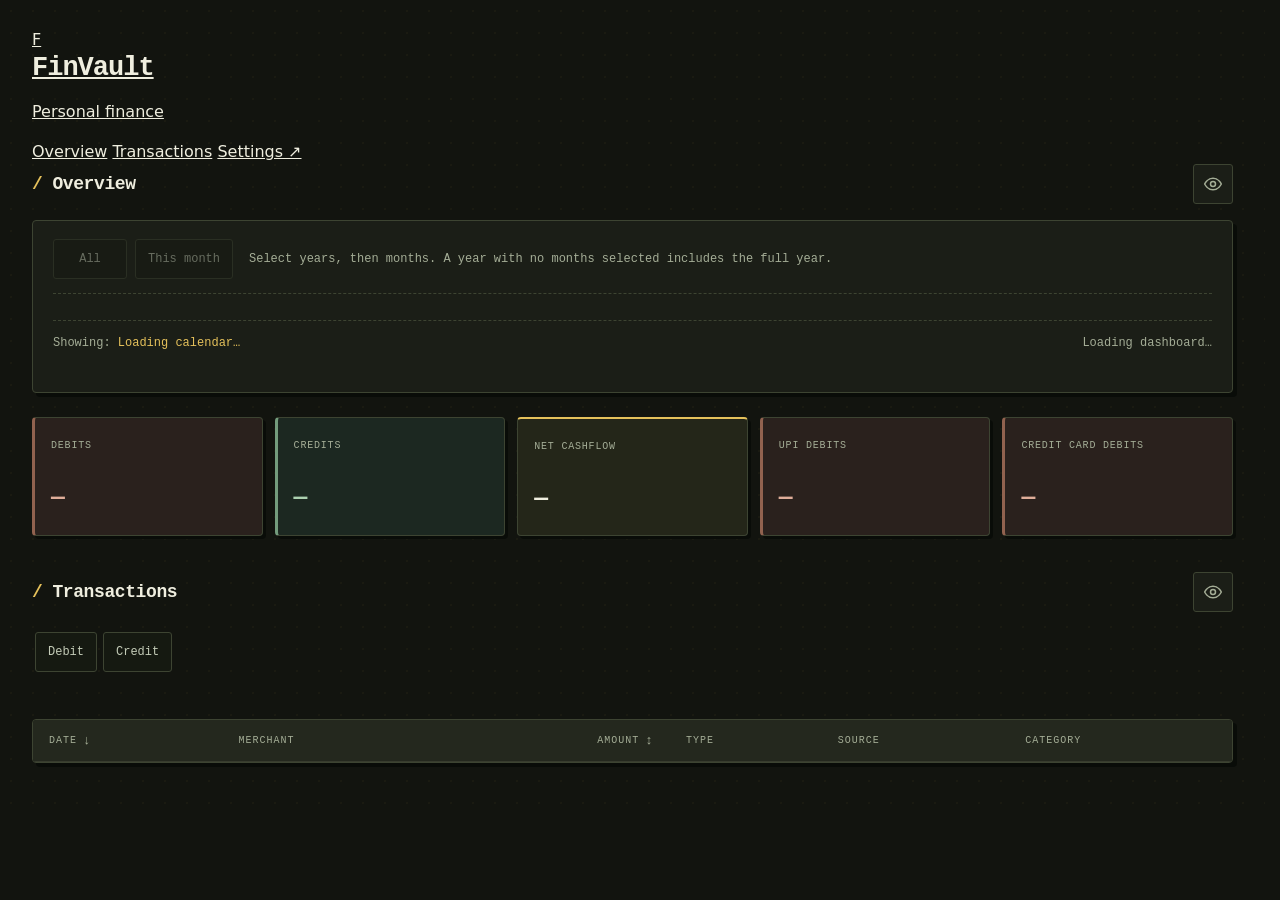
==== src/finvault/api/static/index.html @ 71300c7e "UI cosmetic changes" ====
<!DOCTYPE html>
<html lang="en">
<head>
    <meta charset="utf-8">
    <meta name="viewport" content="width=device-width, initial-scale=1">
    <meta name="theme-color" content="#12140f">
    <title>FinVault</title>
    <link rel="stylesheet" href="/static/ui.css">
    <style>
        :root {
            color-scheme: dark;
            --canvas: #12140f;
            --panel: #1b1e17;
            --raised: #24281e;
            --border: #3d4432;
            --ink: #efeedf;
            --muted: #a4ad96;
            --yellow: #e5c15b;
            --yellow-ink: #1d1b11;
            --credit: #abd0af;
            --debit: #dfad99;
            --credit-row: #1c2821;
            --debit-row: #2a211d;
            --mono: ui-monospace, "SFMono-Regular", Consolas, "Liberation Mono", monospace;
        }
        * { box-sizing: border-box; }
        html { background: var(--canvas); scroll-padding-top: var(--header-clearance); scrollbar-gutter: stable; }
        body {
            font-family: system-ui, -apple-system, "Segoe UI", sans-serif;
            color: var(--ink);
            max-width: 1320px;
            margin: 0 auto;
            padding: 28px 32px 60px;
            background-image: radial-gradient(#e5c15b0a 1px, transparent 1px);
            background-size: 22px 22px;
            line-height: 1.5;
        }
        ::selection { background: var(--yellow); color: var(--yellow-ink); }
        a { color: inherit; }
        button, select { font: inherit; }
        button { cursor: pointer; touch-action: manipulation; }
        button:disabled { cursor: default; opacity: .45; }
        button:focus-visible, select:focus-visible, a:focus-visible {
            outline: 2px solid var(--yellow);
            outline-offset: 4px;
        }
        h1 { margin: 0; font: 700 27px/1.2 var(--mono); letter-spacing: -1px; }
        .section-heading { display: flex; align-items: center; justify-content: space-between; gap: 12px; margin-bottom: 16px; }
        .section-heading h2 { margin: 0; font: 600 18px var(--mono); letter-spacing: -.4px; }
        .section-heading h2::before { content: "/"; color: var(--yellow); margin-right: 10px; }
        .period-selector {
            margin: 0 0 24px;
            padding: 18px 20px;
            border: 1px solid var(--border);
            border-radius: 4px;
            background: var(--panel);
            box-shadow: 4px 4px 0 #090c08;
        }
        .period-row { display: grid; grid-template-columns: 74px minmax(0, 1fr); align-items: center; gap: 12px; }
        .period-toolbar { display: flex; flex-wrap: wrap; align-items: center; gap: 8px; padding-bottom: 14px; margin-bottom: 12px; border-bottom: 1px dashed var(--border); }
        .period-toolbar .period-button { white-space: nowrap; }
        .period-toolbar .period-help { flex: 1 1 300px; margin-left: 8px; }
        #all-periods { min-width: 74px; }
        .period-help, .selection-label { margin: 0; color: var(--muted); font: 12px/1.7 var(--mono); }
        .period-years { display: grid; grid-auto-rows: 40px; gap: 4px; }
        .period-button {
            min-height: 40px;
            padding: 8px 12px;
            border: 1px solid var(--border);
            border-radius: 3px;
            background: #151911;
            color: #c3cbb7;
            font: 500 12px/1.4 var(--mono);
        }
        .period-button:hover { border-color: #777b4f; background: #2b2e20; color: var(--ink); }
        .period-button[aria-pressed="true"] { background: var(--yellow); border-color: var(--yellow); color: var(--yellow-ink); font-weight: 700; box-shadow: 2px 2px 0 #080b07; }
        .year-button { font-weight: 600; width: 100%; }
        .month-buttons { position: relative; display: flex; align-items: center; gap: 5px; height: 100%; overflow-x: auto; overflow-y: hidden; padding: 0 3px; scrollbar-width: none; }
        .month-buttons::-webkit-scrollbar { display: none; }
        .month-buttons[hidden] { display: none; }
        .month-buttons .period-button { flex: 1 0 44px; padding: 8px 6px; }
        .month-buttons .period-button:focus-visible { outline-offset: -3px; }
        .period-footer { display: flex; align-items: flex-start; justify-content: space-between; gap: 12px; margin-top: 14px; padding-top: 12px; border-top: 1px dashed var(--border); }
        .selection-label, .data-status { height: 3.4em; overflow-y: auto; scrollbar-width: thin; scrollbar-color: var(--border) transparent; }
        .selection-label { flex: 1; min-width: 0; overflow-wrap: anywhere; }
        .selection-label strong { color: var(--yellow); font-weight: 500; }
        .data-status { flex: 0 1 auto; max-width: 50%; margin: 0; color: var(--muted); font: 12px/1.7 var(--mono); text-align: right; }
        .data-status:empty { display: none; }
        .data-status.error { color: var(--debit); }
        .retry-button { margin-bottom: 16px; }
        .cards { display: grid; grid-template-columns: repeat(5, minmax(0, 1fr)); gap: 12px; }
        .card { padding: 20px 16px; border: 1px solid var(--border); border-radius: 4px; background: var(--panel); box-shadow: 3px 3px 0 #090c08; min-width: 0; }
        .card h3 { margin: 0; min-height: 30px; color: var(--muted); font: 500 10px/1.5 var(--mono); text-transform: uppercase; letter-spacing: .8px; }
        .card p { margin: 14px 0 0; font: 600 clamp(17px, 1.8vw, 25px)/1.4 var(--mono); font-variant-numeric: tabular-nums; letter-spacing: -.8px; overflow-wrap: anywhere; }
        .card.debit-card { background: var(--debit-row); border-left: 3px solid #91624f; }
        .card.credit-card { background: var(--credit-row); border-left: 3px solid #739b7c; }
        .card.cashflow-card { border-top: 2px solid var(--yellow); background: #242619; }
        .credit-card p { color: var(--credit); }
        .debit-card p { color: var(--debit); }
        #net-cashflow[data-direction="positive"] { color: var(--credit); }
        #net-cashflow[data-direction="negative"] { color: var(--debit); }
        #net-cashflow[data-direction="hidden"] { color: var(--ink); }
        .transactions { margin-top: 36px; }
        .visibility-toggle { display: inline-flex; align-items: center; justify-content: center; flex: 0 0 auto; width: 40px; height: 40px; border: 1px solid var(--border); border-radius: 3px; background: var(--panel); color: var(--muted); }
        .visibility-toggle:hover { border-color: var(--yellow); color: var(--yellow); }
        .visibility-toggle[data-hidden="true"] { color: var(--yellow); background: #2b2b1c; }
        .visibility-toggle svg { width: 20px; height: 20px; }
        .visibility-toggle .eye-slash { display: none; }
        .visibility-toggle[data-hidden="true"] .eye-slash { display: block; }
        .transaction-summary { display: flex; align-items: baseline; justify-content: space-between; gap: 12px; min-height: 17px; margin: 10px 0 14px; }
        .transaction-count { margin: 0; min-width: 0; overflow: hidden; text-overflow: ellipsis; white-space: nowrap; color: var(--muted); font: 11px/1.5 var(--mono); }
        .category-status { margin: 0; flex: 0 0 auto; color: var(--muted); font: 11px/1.5 var(--mono); white-space: nowrap; }
        .category-status.error { color: var(--debit); }
        .transaction-filters { display: flex; align-items: center; gap: 12px; overflow-x: auto; padding: 4px 3px 6px; margin: 10px 0; scrollbar-width: thin; scrollbar-color: #62683e transparent; }
        .transaction-types, .debit-filters { display: flex; flex: 0 0 auto; align-items: center; gap: 6px; }
        .transaction-filters .period-button { white-space: nowrap; }
        .debit-filters { border-left: 1px solid #777b59; padding-left: 14px; }
        .debit-filters[hidden] { display: none; }
        .table-scroll { border: 1px solid var(--border); border-radius: 4px; background: var(--panel); overflow-x: auto; box-shadow: 4px 4px 0 #090c08; }
        table { width: 100%; border-collapse: collapse; font-size: 13px; }
        th, td { padding: 13px 16px; border-bottom: 1px solid #383c2e; text-align: left; }
        th { background: var(--raised); color: var(--muted); font: 500 10px var(--mono); letter-spacing: 1px; text-transform: uppercase; white-space: nowrap; }
        th.sortable { padding: 0; }
        .sort-button { display: inline-flex; align-items: center; gap: 6px; border: 0; background: transparent; color: var(--muted); font: inherit; letter-spacing: inherit; text-transform: inherit; }
        th .sort-button { width: 100%; padding: 13px 16px; }
        th:nth-child(3) .sort-button { justify-content: flex-end; }
        .sort-button:hover, .sort-button[data-direction="desc"], .sort-button[data-direction="asc"] { color: var(--yellow); }
        .sort-indicator { font-size: 13px; }
        .mobile-sort { display: none; }
        th:nth-child(3), .transaction-amount { text-align: right; }
        td { vertical-align: middle; }
        td.transaction-date, td.transaction-source { color: #b0b7a3; font-size: 12px; }
        td.transaction-date { font-family: var(--mono); line-height: 1.425; white-space: nowrap; }
        .transaction-time { display: block; margin-top: 3px; font-size: .9em; opacity: .65; }
        td.transaction-merchant { font-family: var(--mono); font-weight: 500; max-width: 340px; overflow-wrap: anywhere; }
        .transaction-amount { font-family: var(--mono); font-variant-numeric: tabular-nums; white-space: nowrap; font-weight: 600; }
        tr[data-type="debit"] { background: var(--debit-row); }
        tr[data-type="credit"] { background: var(--credit-row); }
        tr[data-type="debit"] td:first-child { box-shadow: inset 3px 0 0 #91624f; }
        tr[data-type="credit"] td:first-child { box-shadow: inset 3px 0 0 #739b7c; }
        tr[data-type="debit"] .transaction-amount { color: var(--debit); }
        tr[data-type="credit"] .transaction-amount { color: var(--credit); }
        .transaction-badge { display: inline-flex; align-items: center; gap: 6px; border: 1px solid #ffffff12; border-radius: 3px; padding: 4px 7px; font: 11px var(--mono); text-transform: capitalize; white-space: nowrap; }
        tr[data-type="debit"] .transaction-badge { color: var(--debit); background: #dfad990d; }
        tr[data-type="credit"] .transaction-badge { color: var(--credit); background: #abd0af18; border-color: #58775f; font-weight: 600; }
        .transaction-badge::before { font-size: 13px; }
        tr[data-type="debit"] .transaction-badge::before { content: "−"; }
        tr[data-type="credit"] .transaction-badge::before { content: "+"; }
        .table-message { padding: 36px 16px; color: var(--muted); font: 12px/1.7 var(--mono); text-align: center; }
        select, .category-trigger {
            appearance: none;
            max-width: 100%;
            min-height: 34px;
            padding: 7px 34px 7px 10px;
            background-color: var(--canvas);
            background-image: url("data:image/svg+xml,%3Csvg xmlns='http://www.w3.org/2000/svg' width='14' height='14' viewBox='0 0 24 24' fill='none' stroke='%23e5c15b' stroke-width='2' stroke-linecap='square'%3E%3Cpath d='m6 9 6 6 6-6'/%3E%3C/svg%3E");
            background-repeat: no-repeat;
            background-position: right 10px center;
            color: var(--ink);
            border: 1px solid var(--border);
            border-radius: 3px;
            box-shadow: 2px 2px 0 #090c08;
            font: 500 12px/1.4 var(--mono);
            cursor: pointer;
            text-align: left;
        }
        select:hover, select:focus, .category-trigger:hover, .category-trigger[aria-expanded="true"] { border-color: var(--yellow); }
        .category-trigger { min-width: 160px; overflow: hidden; text-overflow: ellipsis; white-space: nowrap; }
        .category-trigger[aria-disabled="true"] { cursor: wait; opacity: .65; }
        .category-trigger[data-save-state="error"] { border-color: var(--debit); }
        select option { background: var(--panel); color: var(--ink); font-family: var(--mono); }
        select option:checked { background: var(--yellow); color: var(--yellow-ink); }
        @media (max-width: 1000px) and (min-width: 701px) {
            body { padding: 24px 24px 48px; }
            .cards { grid-template-columns: repeat(3, minmax(0, 1fr)); }
            th, td { padding: 10px 12px; }
            th .sort-button { padding: 10px 12px; }
        }
        @media (max-width: 700px) {
            body { padding: 20px 14px 40px; }
            h1 { font-size: 22px; }
            .section-heading { margin-bottom: 12px; }
            .section-heading h2 { font-size: 16px; }
            .period-selector { padding: 12px; margin-bottom: 20px; }
            .period-toolbar { padding-bottom: 12px; margin-bottom: 10px; }
            .period-toolbar .period-help { flex-basis: 100%; margin: 4px 0 0; font-size: 11px; }
            .period-row { grid-template-columns: 58px minmax(0, 1fr); gap: 8px; }
            .period-years { grid-auto-rows: 44px; gap: 3px; }
            #all-periods { min-width: 58px; }
            .period-button { min-height: 44px; padding: 10px 12px; }
            .month-buttons .period-button { flex: 0 0 44px; padding: 10px 6px; }
            .selection-label, .data-status { font-size: 11px; }
            .cards { gap: 10px; grid-template-columns: repeat(2, minmax(0, 1fr)); }
            .card { padding: 16px 13px; }
            .card h3 { min-height: auto; font-size: 9px; }
            .card p { font-size: clamp(15px, 4.2vw, 23px); margin-top: 12px; letter-spacing: -.6px; }
            .cashflow-card { grid-column: 1 / -1; }
            .visibility-toggle { width: 44px; height: 44px; }
            .transactions { margin-top: 28px; }
            .transaction-filters { margin: 8px 0; }
            .mobile-sort { display: flex; align-items: center; gap: 8px; margin: 10px 0; color: var(--muted); font: 11px var(--mono); }
            .mobile-sort .sort-button { min-height: 44px; padding: 8px 12px; border: 1px solid var(--border); border-radius: 3px; background: var(--panel); }
            .table-scroll { overflow: visible; background: transparent; border: 0; box-shadow: none; }
            table, tbody { display: block; width: 100%; }
            thead { position: absolute; width: 1px; height: 1px; padding: 0; margin: -1px; overflow: hidden; clip-path: inset(50%); white-space: nowrap; }
            thead .sort-button { visibility: hidden; }
            tbody { display: grid; gap: 9px; }
            tbody tr {
                display: grid;
                grid-template-columns: minmax(0, 1fr) minmax(120px, .9fr);
                grid-template-areas: "merchant amount" "date type" "source category";
                align-items: start;
                gap: 6px 12px;
                padding: 14px;
                border: 1px solid var(--border);
                border-left: 3px solid var(--border);
                border-radius: 4px;
                box-shadow: 3px 3px 0 #090c08;
                min-width: 0;
            }
            tbody tr[data-type="debit"] { border-left-color: #91624f; }
            tbody tr[data-type="credit"] { border-left-color: #739b7c; }
            tbody td { display: block; border: 0; padding: 0; min-width: 0; }
            tbody tr[data-type] td:first-child { box-shadow: none; }
            td.transaction-date { grid-area: date; font-size: 11px; align-self: center; }
            td.transaction-merchant { grid-area: merchant; font-size: 14px; line-height: 1.5; }
            td.transaction-amount { grid-area: amount; font-size: 15px; white-space: normal; overflow-wrap: anywhere; }
            td.transaction-type { grid-area: type; justify-self: end; }
            td.transaction-source { grid-area: source; font-size: 11px; align-self: center; }
            td.transaction-category { grid-area: category; justify-self: end; width: 100%; max-width: 120px; }
            .transaction-category .category-trigger { width: 100%; min-width: 0; min-height: 32px; padding: 6px 24px 6px 8px; font-size: 11px; background-position: right 7px center; background-size: 12px; }
            .category-option { min-height: 32px; padding: 7px 12px; font-size: 11px; }
            .category-option[aria-selected="true"]::after { right: 4px; font-size: 10px; }
            tr.message-row { display: block; padding: 24px 16px; background: var(--panel); }
            .table-message { padding: 0; }
        }
    </style>
</head>
<body>
    <header class="page-header">
        <a href="/" class="brand" aria-label="FinVault dashboard">
            <span class="brand-mark" aria-hidden="true">F</span>
            <div><h1 class="brand-name">FinVault</h1><p class="brand-caption">Personal finance</p></div>
        </a>
        <nav class="page-nav" aria-label="Main navigation">
            <a href="#overview-heading">Overview</a>
            <a href="#transactions-heading">Transactions</a>
            <a href="/settings">Settings ↗</a>
        </nav>
    </header>
    <div class="section-heading">
        <h2 id="overview-heading">Overview</h2>
        <button type="button" id="toggle-totals" class="visibility-toggle" aria-label="Hide totals" title="Hide totals" aria-controls="overview-cards" data-hidden="false">
            <svg viewBox="0 0 24 24" fill="none" stroke="currentColor" stroke-width="1.8" stroke-linecap="round" stroke-linejoin="round" aria-hidden="true" focusable="false">
                <path d="M2 12s3.5-7 10-7 10 7 10 7-3.5 7-10 7S2 12 2 12Z" />
                <circle cx="12" cy="12" r="3" />
                <path class="eye-slash" d="M3 3 21 21" />
            </svg>
        </button>
    </div>
    <section class="period-selector" aria-label="Filter by year and month">
        <div class="period-toolbar">
            <button type="button" id="all-periods" class="period-button" aria-pressed="false" disabled>All</button>
            <button type="button" id="this-month" class="period-button" aria-pressed="false" disabled>This month</button>
            <p class="period-help">Select years, then months. A year with no months selected includes the full year.</p>
        </div>
        <div id="period-years" class="period-years"></div>
        <div class="period-footer">
            <p class="selection-label">Showing: <strong id="selection-label">Loading calendar…</strong></p>
            <p id="data-status" class="data-status" role="status" aria-live="polite">Loading dashboard…</p>
        </div>
    </section>
    <button type="button" id="retry" class="period-button retry-button" hidden>Try again</button>
    <div id="overview-cards" class="cards" aria-busy="true">
        <div class="card debit-card"><h3>Debits</h3><p id="total-debits">—</p></div>
        <div class="card credit-card"><h3>Credits</h3><p id="total-credits">—</p></div>
        <div class="card cashflow-card"><h3>Net Cashflow</h3><p id="net-cashflow">—</p></div>
        <div class="card debit-card"><h3>UPI Debits</h3><p id="upi-debits">—</p></div>
        <div class="card debit-card"><h3>Credit Card Debits</h3><p id="credit-card-debits">—</p></div>
    </div>
    <section class="transactions" aria-labelledby="transactions-heading">
        <div class="section-heading">
            <h2 id="transactions-heading">Transactions</h2>
            <button type="button" id="toggle-transaction-amounts" class="visibility-toggle" aria-label="Hide transaction amounts" title="Hide transaction amounts" aria-controls="transactions-table" data-hidden="false">
                <svg viewBox="0 0 24 24" fill="none" stroke="currentColor" stroke-width="1.8" stroke-linecap="round" stroke-linejoin="round" aria-hidden="true" focusable="false">
                    <path d="M2 12s3.5-7 10-7 10 7 10 7-3.5 7-10 7S2 12 2 12Z" />
                    <circle cx="12" cy="12" r="3" />
                    <path class="eye-slash" d="M3 3 21 21" />
                </svg>
            </button>
        </div>
        <div class="transaction-filters" aria-label="Transaction filters">
            <div class="transaction-types" role="group" aria-label="Transaction type">
                <button type="button" id="filter-debit" class="period-button" aria-pressed="false" aria-controls="transactions-table">Debit</button>
                <button type="button" id="filter-credit" class="period-button" aria-pressed="false" aria-controls="transactions-table">Credit</button>
            </div>
            <div id="debit-filters" class="debit-filters" role="group" aria-label="Debit payment type" hidden>
                <button type="button" id="filter-upi" class="period-button" aria-pressed="false" aria-controls="transactions-table">UPI</button>
                <button type="button" id="filter-credit-card" class="period-button" aria-pressed="false" aria-controls="transactions-table">Credit card</button>
                <button type="button" id="filter-debit-card" class="period-button" aria-pressed="false" aria-controls="transactions-table">Debit card</button>
            </div>
        </div>
        <div class="mobile-sort" role="group" aria-label="Sort transactions">
            <span>Sort by</span>
            <button type="button" class="sort-button" data-sort-field="date" aria-controls="transactions-table">Date <span class="sort-indicator" aria-hidden="true">↓</span></button>
            <button type="button" class="sort-button" data-sort-field="amount" aria-controls="transactions-table">Amount <span class="sort-indicator" aria-hidden="true">↕</span></button>
        </div>
        <div class="transaction-summary">
            <p id="transaction-count" class="transaction-count" aria-live="polite"></p>
            <p id="category-status" class="category-status" role="status" aria-live="polite"></p>
        </div>
        <div class="table-scroll">
            <table aria-busy="true" id="transactions-table">
                <thead>
                    <tr>
                        <th scope="col" id="date-sort-heading" class="sortable" aria-label="Date" aria-sort="descending"><button type="button" class="sort-button" data-sort-field="date" aria-controls="transactions-table">Date <span class="sort-indicator" aria-hidden="true">↓</span></button></th>
                        <th scope="col">Merchant</th>
                        <th scope="col" id="amount-sort-heading" class="sortable" aria-label="Amount" aria-sort="none"><button type="button" class="sort-button" data-sort-field="amount" aria-controls="transactions-table">Amount <span class="sort-indicator" aria-hidden="true">↕</span></button></th>
                        <th scope="col">Type</th><th scope="col">Source</th><th scope="col">Category</th>
                    </tr>
                </thead>
                <tbody id="transactions-body"></tbody>
            </table>
        </div>
    </section>
    <script src="/static/ui.js"></script>
    <script id="dashboard-script">
        "use strict";

        const MONTHS = ["Jan", "Feb", "Mar", "Apr", "May", "Jun", "Jul", "Aug", "Sep", "Oct", "Nov", "Dec"];
        const MONTH_NAMES = ["January", "February", "March", "April", "May", "June", "July", "August", "September", "October", "November", "December"];
        class CategoryCatalog {
            constructor(categories = []) {
                if (!Array.isArray(categories) || categories.some(category =>
                    !category || typeof category.id !== "string" || !category.id ||
                    typeof category.label !== "string" || !category.label.trim()) ||
                    new Set(categories.map(category => category.id)).size !== categories.length) {
                    throw new Error("Invalid category catalog");
                }
                this.categories = categories.map(({ id, label }) => ({ id, label }));
            }

            options(selected = null) {
                const options = [["", "Uncategorized"], ...this.categories.map(({ id, label }) => [id, label])];
                // Preserve a saved assignment even when its definition was removed.
                if (selected && !this.categories.some(category => category.id === selected)) {
                    options.push([selected, `${selected} (unavailable)`]);
                }
                return options;
            }
        }

        async function fetchCategoryCatalog() {
            return new CategoryCatalog(await fetchJSON("/categories"));
        }

        class PeriodSelection {
            constructor(years, now = new Date()) {
                this.years = [...new Set(years)].sort((a, b) => b - a);
                this.selected = new Map();
                this.selectThisMonth(now);
            }

            selectThisMonth(now = new Date()) {
                if (!this.years.includes(now.getFullYear())) return false;
                this.selected.clear();
                this.selected.set(now.getFullYear(), new Set([now.getMonth() + 1]));
                return true;
            }

            isThisMonth(now = new Date()) {
                const months = this.selected.get(now.getFullYear());
                return this.selected.size === 1 && months?.size === 1 && months.has(now.getMonth() + 1);
            }

            toggleYear(year) {
                if (!this.years.includes(year)) return;
                if (this.selected.has(year)) this.selected.delete(year);
                else this.selected.set(year, new Set());
            }

            toggleMonth(year, month) {
                const months = this.selected.get(year);
                if (!months || month < 1 || month > 12) return;
                if (months.has(month)) months.delete(month);
                else months.add(month);
            }

            clear() { this.selected.clear(); }

            query() {
                const parameters = new URLSearchParams();
                for (const year of this.years) {
                    if (!this.selected.has(year)) continue;
                    parameters.append("years", year);
                    for (const month of [...this.selected.get(year)].sort((a, b) => a - b)) {
                        parameters.append("months", `${String(year).padStart(4, "0")}-${String(month).padStart(2, "0")}`);
                    }
                }
                return parameters.toString();
            }

            label() {
                if (!this.selected.size) return "All time";
                return this.years.filter(year => this.selected.has(year)).map(year => {
                    const months = [...this.selected.get(year)].sort((a, b) => a - b);
                    return `${year}: ${months.length ? months.map(month => MONTHS[month - 1]).join(", ") : "Full year"}`;
                }).join(" · ");
            }
        }

        function renderTransactionDate(cell, timestamp) {
            const display = cell.ownerDocument.createElement("time");
            display.dateTime = timestamp;
            display.textContent = timestamp.slice(0, 10);
            // Keep the recorded date, clock time and offset together; do not convert to the browser's timezone.
            const match = timestamp.match(/^\d{4}-\d{2}-\d{2}[T ](\d{2}:\d{2}(?::\d{2})?)(?:\.\d+)?(Z|[+-]\d{2}:\d{2})?$/);
            if (match) {
                const time = cell.ownerDocument.createElement("span");
                time.className = "transaction-time";
                const zone = match[2] === "+05:30" ? " IST"
                    : match[2] === "Z" ? " UTC" : match[2] ? ` ${match[2]}` : "";
                time.textContent = `${match[1]}${zone}`;
                display.appendChild(time);
            }
            cell.replaceChildren(display);
        }

        class AmountVisibility {
            constructor(button, label) {
                this.button = button;
                this.label = label;
                this.visible = true;
                this.amounts = new Map();
                button.onclick = () => {
                    this.visible = !this.visible;
                    this.updateButton();
                    for (const [element, amount] of this.amounts) this.render(element, amount);
                };
                this.updateButton();
            }

            updateButton() {
                const action = `${this.visible ? "Hide" : "Show"} ${this.label}`;
                this.button.setAttribute("aria-label", action);
                this.button.title = action;
                this.button.dataset.hidden = String(!this.visible);
            }

            set(element, amount) {
                this.amounts.set(element, amount);
                this.render(element, amount);
            }

            clear() { this.amounts.clear(); }

            render(element, amount) {
                element.replaceChildren();
                if (element.id === "net-cashflow") {
                    element.dataset.direction = !this.visible ? "hidden"
                        : Number(amount) > 0 ? "positive" : Number(amount) < 0 ? "negative" : "neutral";
                }
                if (this.visible) {
                    element.textContent = `₹${Number(amount).toLocaleString("en-IN")}`;
                } else {
                    const mask = element.ownerDocument.createElement("span");
                    mask.textContent = "••••";
                    mask.setAttribute("role", "img");
                    mask.setAttribute("aria-label", "Amount hidden");
                    element.appendChild(mask);
                }
            }
        }

        async function saveCategory(transactionId, category) {
            const response = await fetch(`/transactions/${transactionId}/category`, {
                method: "PATCH",
                headers: { "Content-Type": "application/json" },
                body: JSON.stringify({ category }),
            });
            if (!response.ok) throw new Error(`Category update failed: ${response.status}`);
            const saved = await response.json();
            if (saved.id !== transactionId || saved.category !== category) throw new Error("Unexpected category response");
            return saved;
        }

        class CategoryEditor {
            constructor(saver, onChange) {
                this.saver = saver;
                this.onChange = onChange;
                this.states = new Map();
            }

            stateFor(transaction) {
                return this.states.get(transaction.id) || { category: transaction.category ?? null, status: "idle" };
            }

            async save(transaction, category) {
                const current = this.stateFor(transaction);
                if (current.status === "saving" || current.category === category) return;
                const previous = current.category;
                const state = { category, status: "saving" };
                this.states.set(transaction.id, state);
                this.onChange(transaction.id, state);
                try {
                    await this.saver(transaction.id, category);
                    state.status = "saved";
                } catch (error) {
                    state.category = previous;
                    state.status = "error";
                }
                // Retain the edit across filters and GET responses that started before the save.
                transaction.category = state.category;
                this.onChange(transaction.id, state);
            }
        }

        class TransactionFilters {
            constructor() {
                this.type = null;
                this.sources = new Set();
            }

            toggleType(type) {
                if (!["debit", "credit"].includes(type)) return;
                this.type = this.type === type ? null : type;
                this.sources.clear();
            }

            toggleSource(source) {
                if (this.type !== "debit" || !["UPI", "Debit card", "Credit card"].includes(source)) return;
                if (this.sources.has(source)) this.sources.delete(source);
                else this.sources.add(source);
            }

            apply(transactions) {
                return transactions.filter(transaction =>
                    (!this.type || transaction.transaction_type === this.type) &&
                    (this.type !== "debit" || !this.sources.size || this.sources.has(transaction.source))
                );
            }
        }

        class TransactionSort {
            constructor() {
                this.field = null;
                this.direction = "desc";
            }

            toggle(field) {
                if (!["date", "amount"].includes(field)) return;
                this.direction = this.field === field && this.direction === "desc" ? "asc" : "desc";
                this.field = field;
            }

            apply(transactions) {
                const rows = transactions.slice();
                if (!this.field) return rows;
                const direction = this.direction === "desc" ? -1 : 1;
                return rows.sort((left, right) => {
                    if (this.field === "amount") return direction * (Number(left.amount) - Number(right.amount));
                    // Match the API's ordering of the stored timestamps and the dates shown in the table.
                    const a = left.transaction_date;
                    const b = right.transaction_date;
                    return direction * (a < b ? -1 : a > b ? 1 : 0);
                });
            }
        }

        async function fetchJSON(url, signal) {
            const response = await fetch(url, { signal });
            if (!response.ok) throw new Error(`Request failed: ${response.status}`);
            return response.json();
        }

        class DashboardLoader {
            constructor(fetcher, onChange) {
                this.fetcher = fetcher;
                this.onChange = onChange;
                this.version = 0;
                this.controller = null;
            }

            async load(query) {
                if (this.controller) this.controller.abort();
                const controller = new AbortController();
                this.controller = controller;
                const version = ++this.version;
                this.onChange({ status: "loading" });
                const suffix = query ? `?${query}` : "";
                try {
                    const [overview, transactions] = await Promise.all([
                        this.fetcher(`/overview${suffix}`, controller.signal),
                        this.fetcher(`/transactions${suffix}`, controller.signal),
                    ]);
                    if (version === this.version) this.onChange({ status: "ready", overview, transactions });
                } catch (error) {
                    if (version !== this.version) return;
                    controller.abort();
                    this.onChange({ status: "error" });
                }
            }
        }

        function initializeDashboard() {
            const allButton = document.getElementById("all-periods");
            const thisMonthButton = document.getElementById("this-month");
            const yearsContainer = document.getElementById("period-years");
            const selectionLabel = document.getElementById("selection-label");
            const status = document.getElementById("data-status");
            const retry = document.getElementById("retry");
            const cards = document.getElementById("overview-cards");
            const table = document.getElementById("transactions-table");
            const tbody = document.getElementById("transactions-body");
            const count = document.getElementById("transaction-count");
            const categoryStatus = document.getElementById("category-status");
            const totalsVisibility = new AmountVisibility(document.getElementById("toggle-totals"), "totals");
            const transactionVisibility = new AmountVisibility(document.getElementById("toggle-transaction-amounts"), "transaction amounts");
            const debitFilters = document.getElementById("debit-filters");
            const typeButtons = new Map([
                ["debit", document.getElementById("filter-debit")],
                ["credit", document.getElementById("filter-credit")],
            ]);
            const sourceButtons = new Map([
                ["UPI", document.getElementById("filter-upi")],
                ["Debit card", document.getElementById("filter-debit-card")],
                ["Credit card", document.getElementById("filter-credit-card")],
            ]);
            const transactionFilters = new TransactionFilters();
            const transactionSort = new TransactionSort();
            const sortButtons = document.querySelectorAll("[data-sort-field]");
            const categoryMenu = new CategoryMenu(document);
            const categoryControls = new Map();
            let categoryCatalog = new CategoryCatalog();
            const categoryEditor = new CategoryEditor(saveCategory, (id, state) => {
                const controls = categoryControls.get(id);
                if (controls) updateCategoryControl(controls);
                const pending = [...categoryEditor.states.values()].some(value => value.status === "saving");
                const failed = !pending && state.status === "error";
                categoryStatus.textContent = pending ? "Saving…" : failed ? "Save failed" : "Saved";
                categoryStatus.className = failed ? "category-status error" : "category-status";
                categoryStatus.title = failed ? "Couldn’t save the category. Previous selection restored; try again." : "";
            });
            let loadedTransactions = null;
            const cardFields = ["total-debits", "total-credits", "net-cashflow", "upi-debits", "credit-card-debits"];
            const yearRows = new Map();
            let selection;

            function tableMessage(message) {
                categoryMenu.close();
                categoryControls.clear();
                transactionVisibility.clear();
                const row = document.createElement("tr");
                row.className = "message-row";
                const cell = document.createElement("td");
                cell.colSpan = 6;
                cell.className = "table-message";
                cell.textContent = message;
                row.appendChild(cell);
                tbody.replaceChildren(row);
            }

            function renderTransactions(allTransactions) {
                categoryMenu.close();
                categoryControls.clear();
                const transactions = transactionSort.apply(transactionFilters.apply(allTransactions));
                transactionVisibility.clear();
                tbody.replaceChildren();
                count.textContent = transactions.length === allTransactions.length
                    ? `${transactions.length.toLocaleString("en-IN")} transaction${transactions.length === 1 ? "" : "s"}`
                    : `${transactions.length.toLocaleString("en-IN")} of ${allTransactions.length.toLocaleString("en-IN")} transactions`;
                if (!transactions.length) {
                    tableMessage("No transactions for this selection.");
                    return;
                }
                const fragment = document.createDocumentFragment();
                for (const transaction of transactions) {
                    const row = document.createElement("tr");
                    row.dataset.id = transaction.id;
                    row.dataset.type = transaction.transaction_type;
                    const values = [transaction.transaction_date, transaction.merchant,
                        transaction.amount, transaction.transaction_type, transaction.source];
                    const columns = ["date", "merchant", "amount", "type", "source"];
                    for (const [index, value] of values.entries()) {
                        const cell = document.createElement("td");
                        cell.className = `transaction-${columns[index]}`;
                        if (index === 0) renderTransactionDate(cell, value);
                        else if (index === 2) transactionVisibility.set(cell, value);
                        else if (index === 3) {
                            const badge = document.createElement("span");
                            badge.className = "transaction-badge";
                            badge.textContent = value;
                            cell.appendChild(badge);
                        }
                        else cell.textContent = value;
                        row.appendChild(cell);
                    }
                    const cell = document.createElement("td");
                    cell.className = "transaction-category";
                    const category = document.createElement("select");
                    category.setAttribute("aria-label", `Category for ${transaction.merchant} on ${transaction.transaction_date.slice(0, 10)}`);
                    const selected = categoryEditor.stateFor(transaction).category;
                    const options = categoryCatalog.options(selected);
                    for (const [value, label] of options) {
                        const option = document.createElement("option");
                        option.value = value;
                        option.textContent = label;
                        category.appendChild(option);
                    }
                    category.value = selected || "";
                    cell.appendChild(category);
                    const button = categoryMenu.enhance(category);
                    const controls = { transaction, select: category, button };
                    categoryControls.set(transaction.id, controls);
                    updateCategoryControl(controls);
                    category.onchange = () => { void categoryEditor.save(transaction, category.value || null); };
                    row.appendChild(cell);
                    fragment.appendChild(row);
                }
                tbody.appendChild(fragment);
            }

            function updateCategoryControl({ transaction, select, button }) {
                const state = categoryEditor.stateFor(transaction);
                const value = state.category || "";
                if (!Array.from(select.options).some(option => option.value === value)) {
                    const option = document.createElement("option");
                    option.value = value;
                    option.textContent = value;
                    select.appendChild(option);
                }
                select.value = value;
                const pending = state.status === "saving";
                select.disabled = pending;
                button.setAttribute("aria-disabled", String(pending));
                button.setAttribute("aria-busy", String(pending));
                button.dataset.saveState = state.status;
                button.textContent = pending ? "Saving…" : select.options[select.selectedIndex].textContent;
                button.title = state.status === "error" ? "Couldn’t save the category. Previous selection restored; try again."
                    : state.status === "saved" ? "Category saved" : "";
            }

            function refreshTransactionFilters() {
                for (const [type, button] of typeButtons) {
                    button.setAttribute("aria-pressed", String(transactionFilters.type === type));
                }
                debitFilters.hidden = transactionFilters.type !== "debit";
                for (const [source, button] of sourceButtons) {
                    button.setAttribute("aria-pressed", String(transactionFilters.sources.has(source)));
                }
                if (loadedTransactions !== null) renderTransactions(loadedTransactions);
            }

            for (const [type, button] of typeButtons) {
                button.onclick = () => { transactionFilters.toggleType(type); refreshTransactionFilters(); };
            }
            for (const [source, button] of sourceButtons) {
                button.onclick = () => { transactionFilters.toggleSource(source); refreshTransactionFilters(); };
            }

            function refreshSortControls() {
                const activeField = transactionSort.field || "date";
                for (const button of sortButtons) {
                    const field = button.dataset.sortField;
                    const current = activeField === field ? transactionSort.direction : "none";
                    const next = transactionSort.field === field && transactionSort.direction === "desc" ? "ascending" : "descending";
                    const label = field === "date" ? "Date" : "Amount";
                    button.dataset.direction = current;
                    button.querySelector(".sort-indicator").textContent = current === "desc" ? "↓" : current === "asc" ? "↑" : "↕";
                    button.setAttribute("aria-label", `${label}${current === "none" ? "" : `, ${current === "desc" ? "descending" : "ascending"}`}. Sort ${next}`);
                    button.title = `Sort by ${field} ${next}`;
                }
                for (const field of ["date", "amount"]) {
                    document.getElementById(`${field}-sort-heading`).setAttribute("aria-sort",
                        activeField !== field ? "none" : transactionSort.direction === "desc" ? "descending" : "ascending");
                }
            }

            for (const button of sortButtons) {
                button.onclick = () => {
                    transactionSort.toggle(button.dataset.sortField);
                    refreshSortControls();
                    categoryMenu.close();
                    if (loadedTransactions !== null) {
                        // Move existing rows so sorting preserves category choices and masked amounts.
                        const rows = new Map(Array.from(tbody.children, row => [row.dataset.id, row]));
                        for (const transaction of transactionSort.apply(transactionFilters.apply(loadedTransactions))) {
                            tbody.appendChild(rows.get(String(transaction.id)));
                        }
                    }
                };
            }
            refreshSortControls();

            const loader = new DashboardLoader(fetchJSON, result => {
                const loading = result.status === "loading";
                cards.setAttribute("aria-busy", String(loading));
                table.setAttribute("aria-busy", String(loading));
                retry.hidden = result.status !== "error";
                status.className = result.status === "error" ? "data-status error" : "data-status";
                if (result.status === "ready") {
                    for (const field of cardFields) {
                        totalsVisibility.set(document.getElementById(field), result.overview[field.replaceAll("-", "_")]);
                    }
                    loadedTransactions = result.transactions;
                    renderTransactions(loadedTransactions);
                    status.textContent = "";
                } else {
                    loadedTransactions = null;
                    totalsVisibility.clear();
                    for (const field of cardFields) document.getElementById(field).textContent = "—";
                    delete document.getElementById("net-cashflow").dataset.direction;
                    count.textContent = "";
                    tableMessage(loading ? "Loading transactions…" : "Unable to load transactions.");
                    status.textContent = loading ? "Loading selected data…" : "Couldn’t load this selection. Try again.";
                }
            });

            function refresh() {
                allButton.setAttribute("aria-pressed", String(selection.selected.size === 0));
                thisMonthButton.disabled = !selection.years.includes(new Date().getFullYear());
                thisMonthButton.title = thisMonthButton.disabled ? "No transactions for the current year." : "";
                thisMonthButton.setAttribute("aria-pressed", String(selection.isThisMonth()));
                selectionLabel.textContent = selection.label();
                for (const [year, controls] of yearRows) {
                    const active = selection.selected.has(year);
                    controls.button.setAttribute("aria-pressed", String(active));
                    controls.button.setAttribute("aria-expanded", String(active));
                    controls.months.hidden = !active;
                    for (const [month, button] of controls.buttons) {
                        button.setAttribute("aria-pressed", String(active && selection.selected.get(year).has(month)));
                    }
                }
                retry.onclick = refresh;
                return loader.load(selection.query());
            }

            function revealSelectedMonths() {
                // Keep the selected month visible without scrolling the page.
                for (const [year, months] of selection.selected) {
                    const controls = yearRows.get(year);
                    const button = controls.buttons.get([...months][0]);
                    if (button) {
                        controls.months.scrollLeft = button.offsetLeft - (controls.months.clientWidth - button.offsetWidth) / 2;
                    }
                }
            }

            async function loadYears() {
                retry.hidden = true;
                status.className = "data-status";
                status.textContent = "Loading calendar…";
                try {
                    const [years, catalog] = await Promise.all([fetchJSON("/years"), fetchCategoryCatalog()]);
                    categoryCatalog = catalog;
                    selection = new PeriodSelection(years);
                    yearsContainer.replaceChildren();
                    yearRows.clear();
                    for (const year of selection.years) {
                        const row = document.createElement("div");
                        row.className = "period-row";
                        const button = document.createElement("button");
                        button.type = "button";
                        button.className = "period-button year-button";
                        button.textContent = year;
                        button.setAttribute("aria-controls", `months-${year}`);
                        button.onclick = () => { selection.toggleYear(year); refresh(); };
                        const months = document.createElement("div");
                        months.id = `months-${year}`;
                        months.className = "month-buttons";
                        months.setAttribute("role", "group");
                        months.setAttribute("aria-label", `Months in ${year}`);
                        const buttons = new Map();
                        MONTHS.forEach((name, index) => {
                            const monthButton = document.createElement("button");
                            monthButton.type = "button";
                            monthButton.className = "period-button";
                            monthButton.textContent = name;
                            monthButton.setAttribute("aria-label", `${MONTH_NAMES[index]} ${year}`);
                            monthButton.onclick = () => { selection.toggleMonth(year, index + 1); refresh(); };
                            months.appendChild(monthButton);
                            buttons.set(index + 1, monthButton);
                        });
                        row.appendChild(button);
                        row.appendChild(months);
                        yearsContainer.appendChild(row);
                        yearRows.set(year, { button, months, buttons });
                    }
                    allButton.disabled = false;
                    allButton.onclick = () => { selection.clear(); refresh(); };
                    thisMonthButton.onclick = () => {
                        if (selection.selectThisMonth()) {
                            const loading = refresh();
                            revealSelectedMonths();
                            return loading;
                        }
                    };
                    const loading = refresh();
                    revealSelectedMonths();
                    await loading;
                } catch (error) {
                    cards.setAttribute("aria-busy", "false");
                    table.setAttribute("aria-busy", "false");
                    selectionLabel.textContent = "Filters unavailable";
                    status.className = "data-status error";
                    status.textContent = "Couldn’t load filters. Try again.";
                    tableMessage("Unable to load transactions.");
                    retry.hidden = false;
                    retry.onclick = loadYears;
                }
            }

            return loadYears();
        }

        document.addEventListener("DOMContentLoaded", initializeDashboard);
    </script>
</body>
</html>
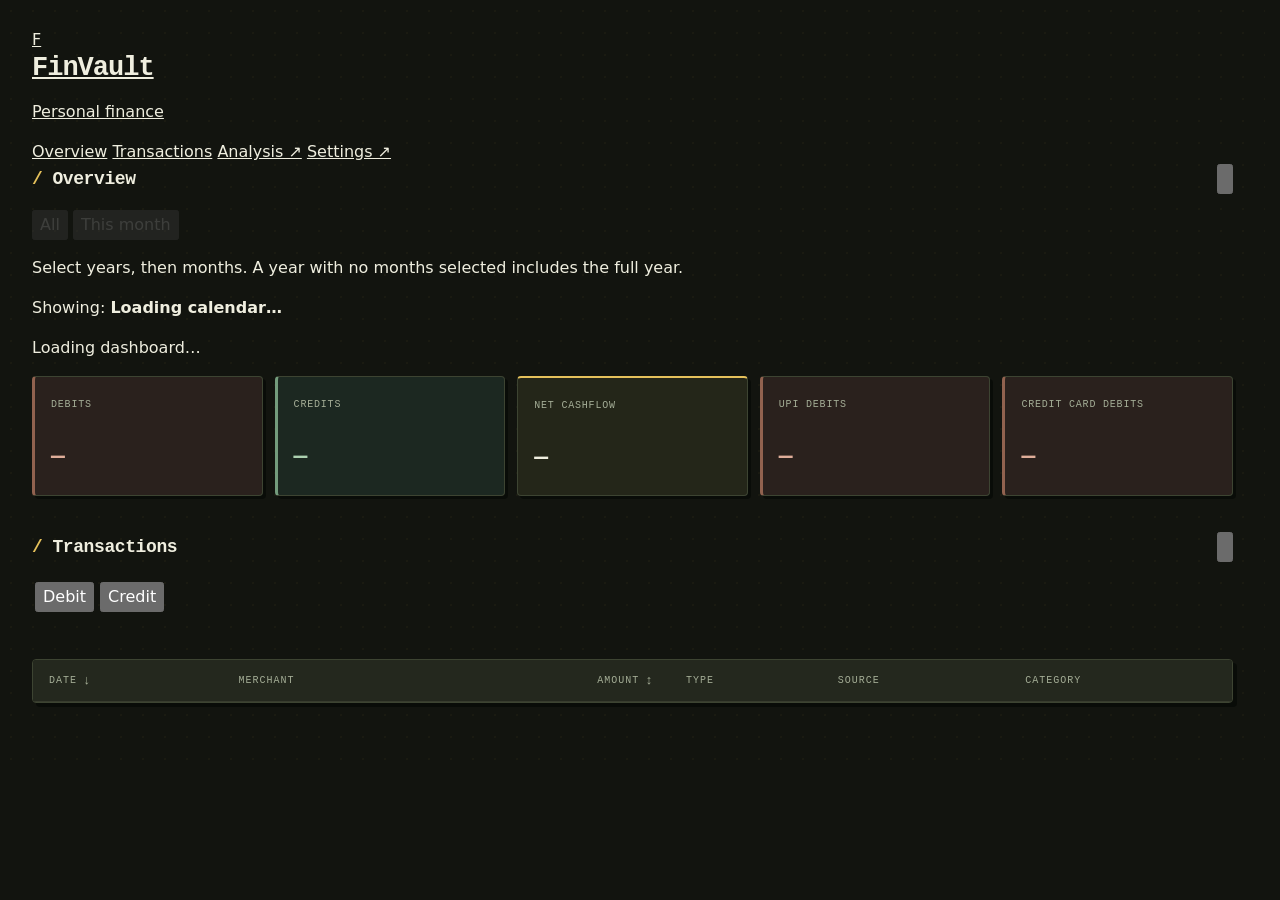
==== commit 174d0393: "Add responsive analysis page with grouped summary cards" ====
--- a/src/finvault/api/static/index.html
+++ b/src/finvault/api/static/index.html
@@ -6,6 +6,7 @@
     <meta name="theme-color" content="#12140f">
     <title>FinVault</title>
     <link rel="stylesheet" href="/static/ui.css">
+    <link rel="stylesheet" href="/static/summary-controls.css">
     <style>
         :root {
             color-scheme: dark;
@@ -48,46 +49,6 @@
         .section-heading { display: flex; align-items: center; justify-content: space-between; gap: 12px; margin-bottom: 16px; }
         .section-heading h2 { margin: 0; font: 600 18px var(--mono); letter-spacing: -.4px; }
         .section-heading h2::before { content: "/"; color: var(--yellow); margin-right: 10px; }
-        .period-selector {
-            margin: 0 0 24px;
-            padding: 18px 20px;
-            border: 1px solid var(--border);
-            border-radius: 4px;
-            background: var(--panel);
-            box-shadow: 4px 4px 0 #090c08;
-        }
-        .period-row { display: grid; grid-template-columns: 74px minmax(0, 1fr); align-items: center; gap: 12px; }
-        .period-toolbar { display: flex; flex-wrap: wrap; align-items: center; gap: 8px; padding-bottom: 14px; margin-bottom: 12px; border-bottom: 1px dashed var(--border); }
-        .period-toolbar .period-button { white-space: nowrap; }
-        .period-toolbar .period-help { flex: 1 1 300px; margin-left: 8px; }
-        #all-periods { min-width: 74px; }
-        .period-help, .selection-label { margin: 0; color: var(--muted); font: 12px/1.7 var(--mono); }
-        .period-years { display: grid; grid-auto-rows: 40px; gap: 4px; }
-        .period-button {
-            min-height: 40px;
-            padding: 8px 12px;
-            border: 1px solid var(--border);
-            border-radius: 3px;
-            background: #151911;
-            color: #c3cbb7;
-            font: 500 12px/1.4 var(--mono);
-        }
-        .period-button:hover { border-color: #777b4f; background: #2b2e20; color: var(--ink); }
-        .period-button[aria-pressed="true"] { background: var(--yellow); border-color: var(--yellow); color: var(--yellow-ink); font-weight: 700; box-shadow: 2px 2px 0 #080b07; }
-        .year-button { font-weight: 600; width: 100%; }
-        .month-buttons { position: relative; display: flex; align-items: center; gap: 5px; height: 100%; overflow-x: auto; overflow-y: hidden; padding: 0 3px; scrollbar-width: none; }
-        .month-buttons::-webkit-scrollbar { display: none; }
-        .month-buttons[hidden] { display: none; }
-        .month-buttons .period-button { flex: 1 0 44px; padding: 8px 6px; }
-        .month-buttons .period-button:focus-visible { outline-offset: -3px; }
-        .period-footer { display: flex; align-items: flex-start; justify-content: space-between; gap: 12px; margin-top: 14px; padding-top: 12px; border-top: 1px dashed var(--border); }
-        .selection-label, .data-status { height: 3.4em; overflow-y: auto; scrollbar-width: thin; scrollbar-color: var(--border) transparent; }
-        .selection-label { flex: 1; min-width: 0; overflow-wrap: anywhere; }
-        .selection-label strong { color: var(--yellow); font-weight: 500; }
-        .data-status { flex: 0 1 auto; max-width: 50%; margin: 0; color: var(--muted); font: 12px/1.7 var(--mono); text-align: right; }
-        .data-status:empty { display: none; }
-        .data-status.error { color: var(--debit); }
-        .retry-button { margin-bottom: 16px; }
         .cards { display: grid; grid-template-columns: repeat(5, minmax(0, 1fr)); gap: 12px; }
         .card { padding: 20px 16px; border: 1px solid var(--border); border-radius: 4px; background: var(--panel); box-shadow: 3px 3px 0 #090c08; min-width: 0; }
         .card h3 { margin: 0; min-height: 30px; color: var(--muted); font: 500 10px/1.5 var(--mono); text-transform: uppercase; letter-spacing: .8px; }
@@ -101,12 +62,6 @@
         #net-cashflow[data-direction="negative"] { color: var(--debit); }
         #net-cashflow[data-direction="hidden"] { color: var(--ink); }
         .transactions { margin-top: 36px; }
-        .visibility-toggle { display: inline-flex; align-items: center; justify-content: center; flex: 0 0 auto; width: 40px; height: 40px; border: 1px solid var(--border); border-radius: 3px; background: var(--panel); color: var(--muted); }
-        .visibility-toggle:hover { border-color: var(--yellow); color: var(--yellow); }
-        .visibility-toggle[data-hidden="true"] { color: var(--yellow); background: #2b2b1c; }
-        .visibility-toggle svg { width: 20px; height: 20px; }
-        .visibility-toggle .eye-slash { display: none; }
-        .visibility-toggle[data-hidden="true"] .eye-slash { display: block; }
         .transaction-summary { display: flex; align-items: baseline; justify-content: space-between; gap: 12px; min-height: 17px; margin: 10px 0 14px; }
         .transaction-count { margin: 0; min-width: 0; overflow: hidden; text-overflow: ellipsis; white-space: nowrap; color: var(--muted); font: 11px/1.5 var(--mono); }
         .category-status { margin: 0; flex: 0 0 auto; color: var(--muted); font: 11px/1.5 var(--mono); white-space: nowrap; }
@@ -181,21 +136,11 @@
             h1 { font-size: 22px; }
             .section-heading { margin-bottom: 12px; }
             .section-heading h2 { font-size: 16px; }
-            .period-selector { padding: 12px; margin-bottom: 20px; }
-            .period-toolbar { padding-bottom: 12px; margin-bottom: 10px; }
-            .period-toolbar .period-help { flex-basis: 100%; margin: 4px 0 0; font-size: 11px; }
-            .period-row { grid-template-columns: 58px minmax(0, 1fr); gap: 8px; }
-            .period-years { grid-auto-rows: 44px; gap: 3px; }
-            #all-periods { min-width: 58px; }
-            .period-button { min-height: 44px; padding: 10px 12px; }
-            .month-buttons .period-button { flex: 0 0 44px; padding: 10px 6px; }
-            .selection-label, .data-status { font-size: 11px; }
             .cards { gap: 10px; grid-template-columns: repeat(2, minmax(0, 1fr)); }
             .card { padding: 16px 13px; }
             .card h3 { min-height: auto; font-size: 9px; }
             .card p { font-size: clamp(15px, 4.2vw, 23px); margin-top: 12px; letter-spacing: -.6px; }
             .cashflow-card { grid-column: 1 / -1; }
-            .visibility-toggle { width: 44px; height: 44px; }
             .transactions { margin-top: 28px; }
             .transaction-filters { margin: 8px 0; }
             .mobile-sort { display: flex; align-items: center; gap: 8px; margin: 10px 0; color: var(--muted); font: 11px var(--mono); }
@@ -230,6 +175,8 @@
             td.transaction-category { grid-area: category; justify-self: end; width: 100%; max-width: 120px; }
             .transaction-category .category-trigger { width: 100%; min-width: 0; min-height: 32px; padding: 6px 24px 6px 8px; font-size: 11px; background-position: right 7px center; background-size: 12px; }
             .category-option { min-height: 32px; padding: 7px 12px; font-size: 11px; }
+            .category-group-heading { min-height: 32px; padding: 7px 20px 7px 8px; font-size: 11px; }
+            .category-group-heading::after { top: 7px; right: 6px; }
             .category-option[aria-selected="true"]::after { right: 4px; font-size: 10px; }
             tr.message-row { display: block; padding: 24px 16px; background: var(--panel); }
             .table-message { padding: 0; }
@@ -245,6 +192,7 @@
         <nav class="page-nav" aria-label="Main navigation">
             <a href="#overview-heading">Overview</a>
             <a href="#transactions-heading">Transactions</a>
+            <a href="/analysis">Analysis ↗</a>
             <a href="/settings">Settings ↗</a>
         </nav>
     </header>
@@ -324,20 +272,25 @@
         </div>
     </section>
     <script src="/static/ui.js"></script>
+    <script src="/static/summary-controls.js"></script>
+    <script src="/static/category-picker.js"></script>
     <script id="dashboard-script">
         "use strict";
 
-        const MONTHS = ["Jan", "Feb", "Mar", "Apr", "May", "Jun", "Jul", "Aug", "Sep", "Oct", "Nov", "Dec"];
-        const MONTH_NAMES = ["January", "February", "March", "April", "May", "June", "July", "August", "September", "October", "November", "December"];
         class CategoryCatalog {
-            constructor(categories = []) {
-                if (!Array.isArray(categories) || categories.some(category =>
+            constructor(categories = [], groups = [], categoryGroups = {}) {
+                const valid = values => Array.isArray(values) && !values.some(category =>
                     !category || typeof category.id !== "string" || !category.id ||
-                    typeof category.label !== "string" || !category.label.trim()) ||
-                    new Set(categories.map(category => category.id)).size !== categories.length) {
+                    typeof category.label !== "string" || !category.label.trim()) &&
+                    new Set(values.map(category => category.id)).size === values.length;
+                if (!valid(categories) || !valid(groups) || !categoryGroups || typeof categoryGroups !== "object" || Array.isArray(categoryGroups)) {
                     throw new Error("Invalid category catalog");
                 }
+                const categoryIds = new Set(categories.map(category => category.id)), groupIds = new Set(groups.map(group => group.id));
+                if (Object.entries(categoryGroups).some(([category, group]) => !categoryIds.has(category) || !groupIds.has(group))) throw new Error("Invalid category catalog");
                 this.categories = categories.map(({ id, label }) => ({ id, label }));
+                this.groups = groups.map(({ id, label }) => ({ id, label }));
+                this.categoryGroups = { ...categoryGroups };
             }
 
             options(selected = null) {
@@ -351,62 +304,9 @@
         }
 
         async function fetchCategoryCatalog() {
-            return new CategoryCatalog(await fetchJSON("/categories"));
-        }
-
-        class PeriodSelection {
-            constructor(years, now = new Date()) {
-                this.years = [...new Set(years)].sort((a, b) => b - a);
-                this.selected = new Map();
-                this.selectThisMonth(now);
-            }
-
-            selectThisMonth(now = new Date()) {
-                if (!this.years.includes(now.getFullYear())) return false;
-                this.selected.clear();
-                this.selected.set(now.getFullYear(), new Set([now.getMonth() + 1]));
-                return true;
-            }
-
-            isThisMonth(now = new Date()) {
-                const months = this.selected.get(now.getFullYear());
-                return this.selected.size === 1 && months?.size === 1 && months.has(now.getMonth() + 1);
-            }
-
-            toggleYear(year) {
-                if (!this.years.includes(year)) return;
-                if (this.selected.has(year)) this.selected.delete(year);
-                else this.selected.set(year, new Set());
-            }
-
-            toggleMonth(year, month) {
-                const months = this.selected.get(year);
-                if (!months || month < 1 || month > 12) return;
-                if (months.has(month)) months.delete(month);
-                else months.add(month);
-            }
-
-            clear() { this.selected.clear(); }
-
-            query() {
-                const parameters = new URLSearchParams();
-                for (const year of this.years) {
-                    if (!this.selected.has(year)) continue;
-                    parameters.append("years", year);
-                    for (const month of [...this.selected.get(year)].sort((a, b) => a - b)) {
-                        parameters.append("months", `${String(year).padStart(4, "0")}-${String(month).padStart(2, "0")}`);
-                    }
-                }
-                return parameters.toString();
-            }
-
-            label() {
-                if (!this.selected.size) return "All time";
-                return this.years.filter(year => this.selected.has(year)).map(year => {
-                    const months = [...this.selected.get(year)].sort((a, b) => a - b);
-                    return `${year}: ${months.length ? months.map(month => MONTHS[month - 1]).join(", ") : "Full year"}`;
-                }).join(" · ");
-            }
+            const catalog = await fetchJSON("/categories/catalog");
+            if (!catalog || !Array.isArray(catalog.categories)) throw new Error("Invalid category catalog");
+            return new CategoryCatalog(catalog.categories, catalog.groups, catalog.category_groups);
         }
 
         function renderTransactionDate(cell, timestamp) {
@@ -424,52 +324,6 @@
                 display.appendChild(time);
             }
             cell.replaceChildren(display);
-        }
-
-        class AmountVisibility {
-            constructor(button, label) {
-                this.button = button;
-                this.label = label;
-                this.visible = true;
-                this.amounts = new Map();
-                button.onclick = () => {
-                    this.visible = !this.visible;
-                    this.updateButton();
-                    for (const [element, amount] of this.amounts) this.render(element, amount);
-                };
-                this.updateButton();
-            }
-
-            updateButton() {
-                const action = `${this.visible ? "Hide" : "Show"} ${this.label}`;
-                this.button.setAttribute("aria-label", action);
-                this.button.title = action;
-                this.button.dataset.hidden = String(!this.visible);
-            }
-
-            set(element, amount) {
-                this.amounts.set(element, amount);
-                this.render(element, amount);
-            }
-
-            clear() { this.amounts.clear(); }
-
-            render(element, amount) {
-                element.replaceChildren();
-                if (element.id === "net-cashflow") {
-                    element.dataset.direction = !this.visible ? "hidden"
-                        : Number(amount) > 0 ? "positive" : Number(amount) < 0 ? "negative" : "neutral";
-                }
-                if (this.visible) {
-                    element.textContent = `₹${Number(amount).toLocaleString("en-IN")}`;
-                } else {
-                    const mask = element.ownerDocument.createElement("span");
-                    mask.textContent = "••••";
-                    mask.setAttribute("role", "img");
-                    mask.setAttribute("aria-label", "Amount hidden");
-                    element.appendChild(mask);
-                }
-            }
         }
 
         async function saveCategory(transactionId, category) {
@@ -629,7 +483,7 @@
             const transactionFilters = new TransactionFilters();
             const transactionSort = new TransactionSort();
             const sortButtons = document.querySelectorAll("[data-sort-field]");
-            const categoryMenu = new CategoryMenu(document);
+            const categoryMenu = new GroupedCategoryMenu(document);
             const categoryControls = new Map();
             let categoryCatalog = new CategoryCatalog();
             const categoryEditor = new CategoryEditor(saveCategory, (id, state) => {
@@ -853,6 +707,7 @@
                 try {
                     const [years, catalog] = await Promise.all([fetchJSON("/years"), fetchCategoryCatalog()]);
                     categoryCatalog = catalog;
+                    categoryMenu.configure(catalog.groups, catalog.categoryGroups);
                     selection = new PeriodSelection(years);
                     yearsContainer.replaceChildren();
                     yearRows.clear();
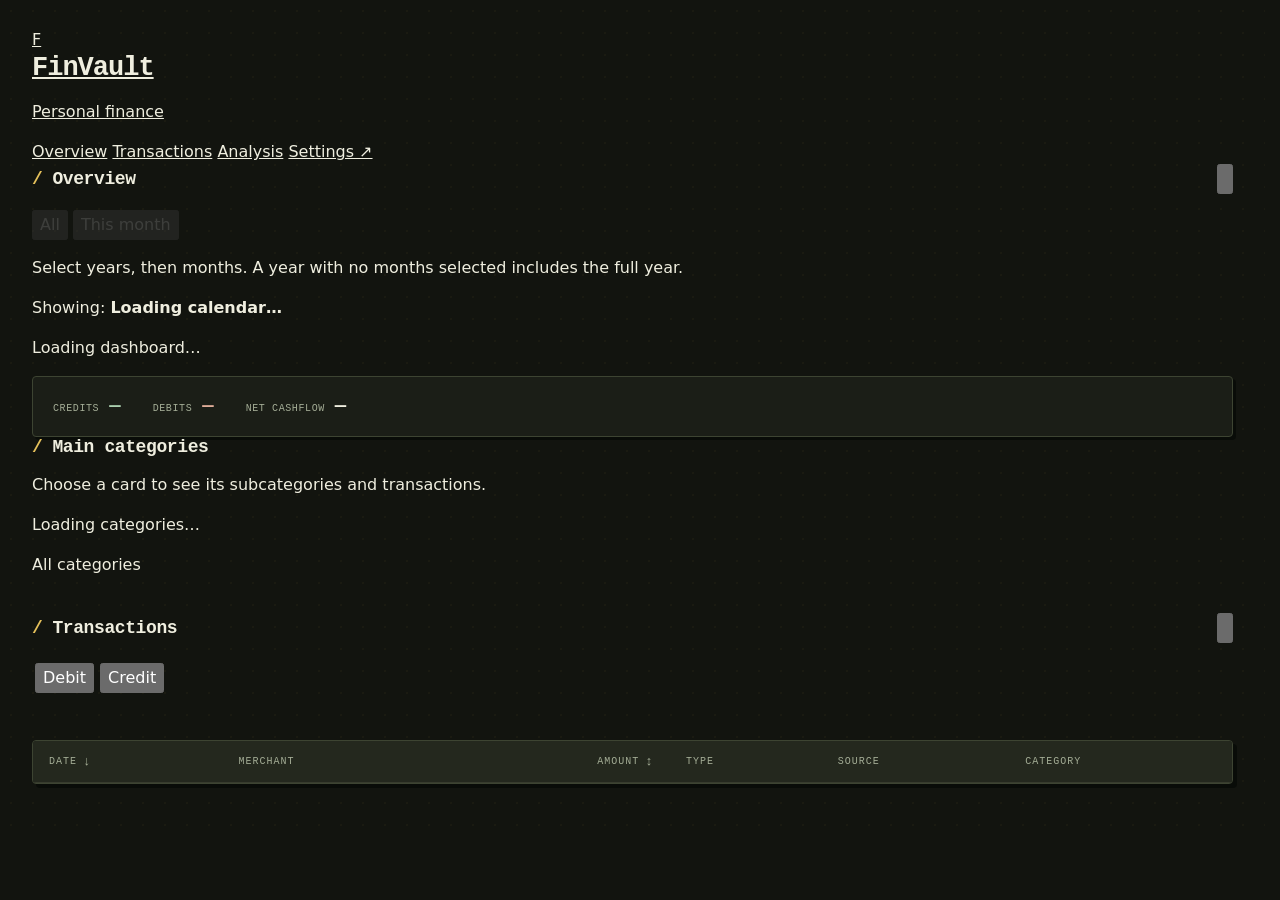
==== commit e89968d5: "Combine dashboard and analysis with category filtering" ====
--- a/src/finvault/api/static/index.html
+++ b/src/finvault/api/static/index.html
@@ -7,6 +7,7 @@
     <title>FinVault</title>
     <link rel="stylesheet" href="/static/ui.css">
     <link rel="stylesheet" href="/static/summary-controls.css">
+    <link rel="stylesheet" href="/static/analysis.css">
     <style>
         :root {
             color-scheme: dark;
@@ -49,15 +50,16 @@
         .section-heading { display: flex; align-items: center; justify-content: space-between; gap: 12px; margin-bottom: 16px; }
         .section-heading h2 { margin: 0; font: 600 18px var(--mono); letter-spacing: -.4px; }
         .section-heading h2::before { content: "/"; color: var(--yellow); margin-right: 10px; }
-        .cards { display: grid; grid-template-columns: repeat(5, minmax(0, 1fr)); gap: 12px; }
-        .card { padding: 20px 16px; border: 1px solid var(--border); border-radius: 4px; background: var(--panel); box-shadow: 3px 3px 0 #090c08; min-width: 0; }
-        .card h3 { margin: 0; min-height: 30px; color: var(--muted); font: 500 10px/1.5 var(--mono); text-transform: uppercase; letter-spacing: .8px; }
-        .card p { margin: 14px 0 0; font: 600 clamp(17px, 1.8vw, 25px)/1.4 var(--mono); font-variant-numeric: tabular-nums; letter-spacing: -.8px; overflow-wrap: anywhere; }
-        .card.debit-card { background: var(--debit-row); border-left: 3px solid #91624f; }
-        .card.credit-card { background: var(--credit-row); border-left: 3px solid #739b7c; }
-        .card.cashflow-card { border-top: 2px solid var(--yellow); background: #242619; }
-        .credit-card p { color: var(--credit); }
-        .debit-card p { color: var(--debit); }
+        .overview-summary {
+            display: flex; flex-wrap: wrap; align-items: center; justify-content: flex-start; gap: 14px 32px;
+            margin: 0; padding: 16px 20px; border: 1px solid var(--border); border-radius: 4px;
+            background: var(--panel); box-shadow: 3px 3px 0 #090c08;
+        }
+        .overview-metric { display: flex; flex-wrap: wrap; align-items: baseline; gap: 6px 10px; min-width: 0; }
+        .overview-metric dt { color: var(--muted); font: 500 10px/1.5 var(--mono); text-transform: uppercase; letter-spacing: .6px; }
+        .overview-metric dd { margin: 0; font: 600 19px/1.4 var(--mono); font-variant-numeric: tabular-nums; overflow-wrap: anywhere; }
+        .overview-debits dd { color: var(--debit); }
+        .overview-credits dd { color: var(--credit); }
         #net-cashflow[data-direction="positive"] { color: var(--credit); }
         #net-cashflow[data-direction="negative"] { color: var(--debit); }
         #net-cashflow[data-direction="hidden"] { color: var(--ink); }
@@ -127,7 +129,6 @@
         select option:checked { background: var(--yellow); color: var(--yellow-ink); }
         @media (max-width: 1000px) and (min-width: 701px) {
             body { padding: 24px 24px 48px; }
-            .cards { grid-template-columns: repeat(3, minmax(0, 1fr)); }
             th, td { padding: 10px 12px; }
             th .sort-button { padding: 10px 12px; }
         }
@@ -136,11 +137,11 @@
             h1 { font-size: 22px; }
             .section-heading { margin-bottom: 12px; }
             .section-heading h2 { font-size: 16px; }
-            .cards { gap: 10px; grid-template-columns: repeat(2, minmax(0, 1fr)); }
-            .card { padding: 16px 13px; }
-            .card h3 { min-height: auto; font-size: 9px; }
-            .card p { font-size: clamp(15px, 4.2vw, 23px); margin-top: 12px; letter-spacing: -.6px; }
-            .cashflow-card { grid-column: 1 / -1; }
+            .overview-summary { display: grid; grid-template-columns: repeat(2, minmax(0, 1fr)); gap: 14px 16px; padding: 14px 12px; }
+            .overview-metric { display: block; }
+            .overview-metric dd { margin-top: 4px; font-size: 17px; }
+            .overview-net { grid-column: 1 / -1; display: flex; justify-content: flex-start; padding-top: 10px; border-top: 1px dashed var(--border); }
+            .overview-net dd { margin-top: 0; }
             .transactions { margin-top: 28px; }
             .transaction-filters { margin: 8px 0; }
             .mobile-sort { display: flex; align-items: center; gap: 8px; margin: 10px 0; color: var(--muted); font: 11px var(--mono); }
@@ -192,13 +193,13 @@
         <nav class="page-nav" aria-label="Main navigation">
             <a href="#overview-heading">Overview</a>
             <a href="#transactions-heading">Transactions</a>
-            <a href="/analysis">Analysis ↗</a>
+            <a href="#analysis-heading">Analysis</a>
             <a href="/settings">Settings ↗</a>
         </nav>
     </header>
     <div class="section-heading">
         <h2 id="overview-heading">Overview</h2>
-        <button type="button" id="toggle-totals" class="visibility-toggle" aria-label="Hide totals" title="Hide totals" aria-controls="overview-cards" data-hidden="false">
+        <button type="button" id="toggle-totals" class="visibility-toggle" aria-label="Hide totals" title="Hide totals" aria-controls="overview-summary analysis-results" data-hidden="false">
             <svg viewBox="0 0 24 24" fill="none" stroke="currentColor" stroke-width="1.8" stroke-linecap="round" stroke-linejoin="round" aria-hidden="true" focusable="false">
                 <path d="M2 12s3.5-7 10-7 10 7 10 7-3.5 7-10 7S2 12 2 12Z" />
                 <circle cx="12" cy="12" r="3" />
@@ -219,13 +220,32 @@
         </div>
     </section>
     <button type="button" id="retry" class="period-button retry-button" hidden>Try again</button>
-    <div id="overview-cards" class="cards" aria-busy="true">
-        <div class="card debit-card"><h3>Debits</h3><p id="total-debits">—</p></div>
-        <div class="card credit-card"><h3>Credits</h3><p id="total-credits">—</p></div>
-        <div class="card cashflow-card"><h3>Net Cashflow</h3><p id="net-cashflow">—</p></div>
-        <div class="card debit-card"><h3>UPI Debits</h3><p id="upi-debits">—</p></div>
-        <div class="card debit-card"><h3>Credit Card Debits</h3><p id="credit-card-debits">—</p></div>
-    </div>
+    <dl id="overview-summary" class="overview-summary" aria-label="Overall totals for the selected dates" aria-busy="true">
+        <div class="overview-metric overview-credits"><dt>Credits</dt><dd id="total-credits">—</dd></div>
+        <div class="overview-metric overview-debits"><dt>Debits</dt><dd id="total-debits">—</dd></div>
+        <div class="overview-metric overview-net"><dt>Net cashflow</dt><dd id="net-cashflow">—</dd></div>
+    </dl>
+    <section id="analysis-results" class="analysis-section" aria-labelledby="analysis-heading" aria-busy="true">
+        <div class="section-heading"><h2 id="analysis-heading">Main categories</h2></div>
+        <p id="income-note" class="analysis-help">Choose a card to see its subcategories and transactions.</p>
+        <p id="analysis-message" class="analysis-empty" role="status">Loading categories…</p>
+        <div id="group-cards" class="analysis-cards"></div>
+        <div class="category-selection">
+            <p id="category-selection-label" role="status" aria-live="polite">All categories</p>
+            <button type="button" id="clear-category-selection" class="period-button" hidden>Clear ×</button>
+        </div>
+        <section id="subcategory-section" aria-labelledby="subcategory-heading" hidden>
+            <div class="subcategory-heading">
+                <h3 id="subcategory-heading"></h3>
+                <button type="button" id="all-subcategories" class="period-button">All subcategories</button>
+            </div>
+            <div id="subcategory-cards" class="analysis-cards"></div>
+        </section>
+        <section id="other-section" aria-labelledby="other-heading" hidden>
+            <h3 id="other-heading" class="analysis-subheading">Outside main categories</h3>
+            <div id="other-cards" class="analysis-cards"></div>
+        </section>
+    </section>
     <section class="transactions" aria-labelledby="transactions-heading">
         <div class="section-heading">
             <h2 id="transactions-heading">Transactions</h2>
@@ -274,6 +294,7 @@
     <script src="/static/ui.js"></script>
     <script src="/static/summary-controls.js"></script>
     <script src="/static/category-picker.js"></script>
+    <script src="/static/analysis.js"></script>
     <script id="dashboard-script">
         "use strict";
 
@@ -443,11 +464,12 @@
                 this.onChange({ status: "loading" });
                 const suffix = query ? `?${query}` : "";
                 try {
-                    const [overview, transactions] = await Promise.all([
+                    const [overview, transactions, summary] = await Promise.all([
                         this.fetcher(`/overview${suffix}`, controller.signal),
                         this.fetcher(`/transactions${suffix}`, controller.signal),
+                        this.fetcher(`/analysis/summary${suffix}`, controller.signal),
                     ]);
-                    if (version === this.version) this.onChange({ status: "ready", overview, transactions });
+                    if (version === this.version) this.onChange({ status: "ready", overview, transactions, summary });
                 } catch (error) {
                     if (version !== this.version) return;
                     controller.abort();
@@ -457,13 +479,10 @@
         }
 
         function initializeDashboard() {
-            const allButton = document.getElementById("all-periods");
-            const thisMonthButton = document.getElementById("this-month");
-            const yearsContainer = document.getElementById("period-years");
             const selectionLabel = document.getElementById("selection-label");
             const status = document.getElementById("data-status");
             const retry = document.getElementById("retry");
-            const cards = document.getElementById("overview-cards");
+            const overviewSummary = document.getElementById("overview-summary");
             const table = document.getElementById("transactions-table");
             const tbody = document.getElementById("transactions-body");
             const count = document.getElementById("transaction-count");
@@ -494,11 +513,14 @@
                 categoryStatus.textContent = pending ? "Saving…" : failed ? "Save failed" : "Saved";
                 categoryStatus.className = failed ? "category-status error" : "category-status";
                 categoryStatus.title = failed ? "Couldn’t save the category. Previous selection restored; try again." : "";
+                if (!pending && state.status !== "saving") void refresh();
             });
             let loadedTransactions = null;
-            const cardFields = ["total-debits", "total-credits", "net-cashflow", "upi-debits", "credit-card-debits"];
-            const yearRows = new Map();
-            let selection;
+            let picker;
+            const analysis = new AnalysisView(document, totalsVisibility, () => {
+                if (loadedTransactions !== null) renderTransactions(loadedTransactions);
+            });
+            const summaryFields = ["total-debits", "total-credits", "net-cashflow"];
 
             function tableMessage(message) {
                 categoryMenu.close();
@@ -517,7 +539,7 @@
             function renderTransactions(allTransactions) {
                 categoryMenu.close();
                 categoryControls.clear();
-                const transactions = transactionSort.apply(transactionFilters.apply(allTransactions));
+                const transactions = transactionSort.apply(transactionFilters.apply(analysis.selection.apply(allTransactions)));
                 transactionVisibility.clear();
                 tbody.replaceChildren();
                 count.textContent = transactions.length === allTransactions.length
@@ -638,7 +660,7 @@
                     if (loadedTransactions !== null) {
                         // Move existing rows so sorting preserves category choices and masked amounts.
                         const rows = new Map(Array.from(tbody.children, row => [row.dataset.id, row]));
-                        for (const transaction of transactionSort.apply(transactionFilters.apply(loadedTransactions))) {
+                        for (const transaction of transactionSort.apply(transactionFilters.apply(analysis.selection.apply(loadedTransactions)))) {
                             tbody.appendChild(rows.get(String(transaction.id)));
                         }
                     }
@@ -648,21 +670,23 @@
 
             const loader = new DashboardLoader(fetchJSON, result => {
                 const loading = result.status === "loading";
-                cards.setAttribute("aria-busy", String(loading));
+                overviewSummary.setAttribute("aria-busy", String(loading));
                 table.setAttribute("aria-busy", String(loading));
                 retry.hidden = result.status !== "error";
                 status.className = result.status === "error" ? "data-status error" : "data-status";
                 if (result.status === "ready") {
-                    for (const field of cardFields) {
+                    for (const field of summaryFields) {
                         totalsVisibility.set(document.getElementById(field), result.overview[field.replaceAll("-", "_")]);
                     }
                     loadedTransactions = result.transactions;
+                    analysis.update({ status: "ready", summary: result.summary });
                     renderTransactions(loadedTransactions);
                     status.textContent = "";
                 } else {
                     loadedTransactions = null;
                     totalsVisibility.clear();
-                    for (const field of cardFields) document.getElementById(field).textContent = "—";
+                    analysis.update(result);
+                    for (const field of summaryFields) document.getElementById(field).textContent = "—";
                     delete document.getElementById("net-cashflow").dataset.direction;
                     count.textContent = "";
                     tableMessage(loading ? "Loading transactions…" : "Unable to load transactions.");
@@ -671,33 +695,8 @@
             });
 
             function refresh() {
-                allButton.setAttribute("aria-pressed", String(selection.selected.size === 0));
-                thisMonthButton.disabled = !selection.years.includes(new Date().getFullYear());
-                thisMonthButton.title = thisMonthButton.disabled ? "No transactions for the current year." : "";
-                thisMonthButton.setAttribute("aria-pressed", String(selection.isThisMonth()));
-                selectionLabel.textContent = selection.label();
-                for (const [year, controls] of yearRows) {
-                    const active = selection.selected.has(year);
-                    controls.button.setAttribute("aria-pressed", String(active));
-                    controls.button.setAttribute("aria-expanded", String(active));
-                    controls.months.hidden = !active;
-                    for (const [month, button] of controls.buttons) {
-                        button.setAttribute("aria-pressed", String(active && selection.selected.get(year).has(month)));
-                    }
-                }
                 retry.onclick = refresh;
-                return loader.load(selection.query());
-            }
-
-            function revealSelectedMonths() {
-                // Keep the selected month visible without scrolling the page.
-                for (const [year, months] of selection.selected) {
-                    const controls = yearRows.get(year);
-                    const button = controls.buttons.get([...months][0]);
-                    if (button) {
-                        controls.months.scrollLeft = button.offsetLeft - (controls.months.clientWidth - button.offsetWidth) / 2;
-                    }
-                }
+                return loader.load(picker.selection.query());
             }
 
             async function loadYears() {
@@ -708,54 +707,14 @@
                     const [years, catalog] = await Promise.all([fetchJSON("/years"), fetchCategoryCatalog()]);
                     categoryCatalog = catalog;
                     categoryMenu.configure(catalog.groups, catalog.categoryGroups);
-                    selection = new PeriodSelection(years);
-                    yearsContainer.replaceChildren();
-                    yearRows.clear();
-                    for (const year of selection.years) {
-                        const row = document.createElement("div");
-                        row.className = "period-row";
-                        const button = document.createElement("button");
-                        button.type = "button";
-                        button.className = "period-button year-button";
-                        button.textContent = year;
-                        button.setAttribute("aria-controls", `months-${year}`);
-                        button.onclick = () => { selection.toggleYear(year); refresh(); };
-                        const months = document.createElement("div");
-                        months.id = `months-${year}`;
-                        months.className = "month-buttons";
-                        months.setAttribute("role", "group");
-                        months.setAttribute("aria-label", `Months in ${year}`);
-                        const buttons = new Map();
-                        MONTHS.forEach((name, index) => {
-                            const monthButton = document.createElement("button");
-                            monthButton.type = "button";
-                            monthButton.className = "period-button";
-                            monthButton.textContent = name;
-                            monthButton.setAttribute("aria-label", `${MONTH_NAMES[index]} ${year}`);
-                            monthButton.onclick = () => { selection.toggleMonth(year, index + 1); refresh(); };
-                            months.appendChild(monthButton);
-                            buttons.set(index + 1, monthButton);
-                        });
-                        row.appendChild(button);
-                        row.appendChild(months);
-                        yearsContainer.appendChild(row);
-                        yearRows.set(year, { button, months, buttons });
-                    }
-                    allButton.disabled = false;
-                    allButton.onclick = () => { selection.clear(); refresh(); };
-                    thisMonthButton.onclick = () => {
-                        if (selection.selectThisMonth()) {
-                            const loading = refresh();
-                            revealSelectedMonths();
-                            return loading;
-                        }
-                    };
-                    const loading = refresh();
-                    revealSelectedMonths();
+                    picker = new PeriodPicker(document, years, refresh);
+                    const loading = picker.refresh();
+                    picker.revealSelectedMonths();
                     await loading;
                 } catch (error) {
-                    cards.setAttribute("aria-busy", "false");
+                    overviewSummary.setAttribute("aria-busy", "false");
                     table.setAttribute("aria-busy", "false");
+                    analysis.update({ status: "error" });
                     selectionLabel.textContent = "Filters unavailable";
                     status.className = "data-status error";
                     status.textContent = "Couldn’t load filters. Try again.";
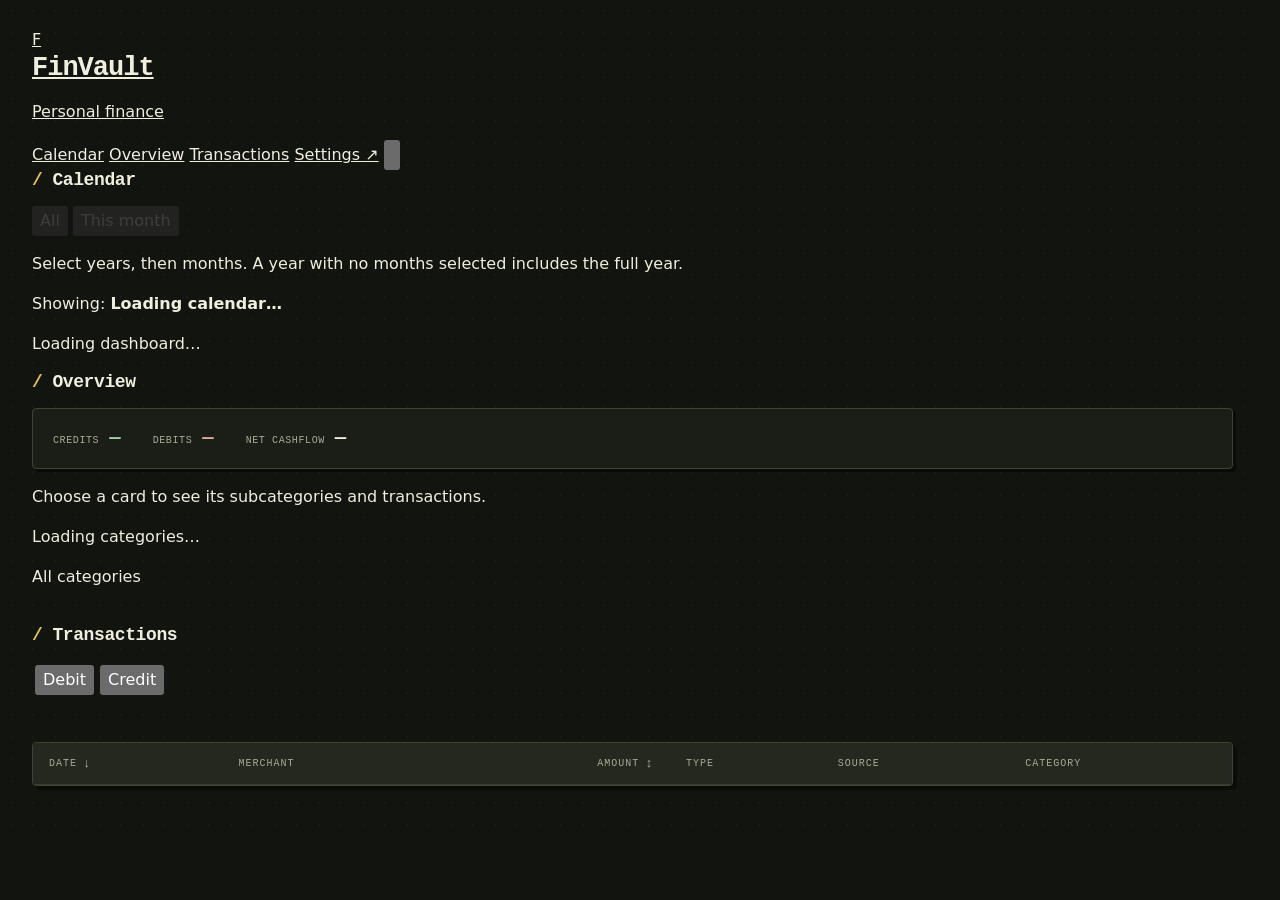
==== commit e4606176: "Refine settings layout and unify dashboard amount visibility" ====
--- a/src/finvault/api/static/index.html
+++ b/src/finvault/api/static/index.html
@@ -191,21 +191,21 @@
             <div><h1 class="brand-name">FinVault</h1><p class="brand-caption">Personal finance</p></div>
         </a>
         <nav class="page-nav" aria-label="Main navigation">
+            <a href="#calendar-heading">Calendar</a>
             <a href="#overview-heading">Overview</a>
             <a href="#transactions-heading">Transactions</a>
-            <a href="#analysis-heading">Analysis</a>
             <a href="/settings">Settings ↗</a>
+            <button type="button" id="toggle-totals" class="visibility-toggle" aria-label="Hide all amounts" title="Hide all amounts" aria-controls="overview-summary analysis-results transactions-table" data-hidden="false">
+                <svg viewBox="0 0 24 24" fill="none" stroke="currentColor" stroke-width="1.8" stroke-linecap="round" stroke-linejoin="round" aria-hidden="true" focusable="false">
+                    <path d="M2 12s3.5-7 10-7 10 7 10 7-3.5 7-10 7S2 12 2 12Z" />
+                    <circle cx="12" cy="12" r="3" />
+                    <path class="eye-slash" d="M3 3 21 21" />
+                </svg>
+            </button>
         </nav>
     </header>
     <div class="section-heading">
-        <h2 id="overview-heading">Overview</h2>
-        <button type="button" id="toggle-totals" class="visibility-toggle" aria-label="Hide totals" title="Hide totals" aria-controls="overview-summary analysis-results" data-hidden="false">
-            <svg viewBox="0 0 24 24" fill="none" stroke="currentColor" stroke-width="1.8" stroke-linecap="round" stroke-linejoin="round" aria-hidden="true" focusable="false">
-                <path d="M2 12s3.5-7 10-7 10 7 10 7-3.5 7-10 7S2 12 2 12Z" />
-                <circle cx="12" cy="12" r="3" />
-                <path class="eye-slash" d="M3 3 21 21" />
-            </svg>
-        </button>
+        <h2 id="calendar-heading">Calendar</h2>
     </div>
     <section class="period-selector" aria-label="Filter by year and month">
         <div class="period-toolbar">
@@ -220,13 +220,15 @@
         </div>
     </section>
     <button type="button" id="retry" class="period-button retry-button" hidden>Try again</button>
+    <div class="section-heading" id="analysis-heading">
+        <h2 id="overview-heading">Overview</h2>
+    </div>
     <dl id="overview-summary" class="overview-summary" aria-label="Overall totals for the selected dates" aria-busy="true">
         <div class="overview-metric overview-credits"><dt>Credits</dt><dd id="total-credits">—</dd></div>
         <div class="overview-metric overview-debits"><dt>Debits</dt><dd id="total-debits">—</dd></div>
         <div class="overview-metric overview-net"><dt>Net cashflow</dt><dd id="net-cashflow">—</dd></div>
     </dl>
-    <section id="analysis-results" class="analysis-section" aria-labelledby="analysis-heading" aria-busy="true">
-        <div class="section-heading"><h2 id="analysis-heading">Main categories</h2></div>
+    <section id="analysis-results" class="analysis-section" aria-labelledby="overview-heading" aria-busy="true">
         <p id="income-note" class="analysis-help">Choose a card to see its subcategories and transactions.</p>
         <p id="analysis-message" class="analysis-empty" role="status">Loading categories…</p>
         <div id="group-cards" class="analysis-cards"></div>
@@ -249,13 +251,6 @@
     <section class="transactions" aria-labelledby="transactions-heading">
         <div class="section-heading">
             <h2 id="transactions-heading">Transactions</h2>
-            <button type="button" id="toggle-transaction-amounts" class="visibility-toggle" aria-label="Hide transaction amounts" title="Hide transaction amounts" aria-controls="transactions-table" data-hidden="false">
-                <svg viewBox="0 0 24 24" fill="none" stroke="currentColor" stroke-width="1.8" stroke-linecap="round" stroke-linejoin="round" aria-hidden="true" focusable="false">
-                    <path d="M2 12s3.5-7 10-7 10 7 10 7-3.5 7-10 7S2 12 2 12Z" />
-                    <circle cx="12" cy="12" r="3" />
-                    <path class="eye-slash" d="M3 3 21 21" />
-                </svg>
-            </button>
         </div>
         <div class="transaction-filters" aria-label="Transaction filters">
             <div class="transaction-types" role="group" aria-label="Transaction type">
@@ -448,6 +443,29 @@
             return response.json();
         }
 
+        function preserveTransactionViewport(document) {
+            const view = document.defaultView;
+            const top = document.querySelector(".page-header").getBoundingClientRect().bottom;
+            const positions = Array.from(document.querySelectorAll("tr[data-id]"), row => ({
+                id: row.dataset.id, rect: row.getBoundingClientRect(),
+            })).filter(({ rect }) => rect.bottom > top && rect.top < view.innerHeight);
+            const scrollX = view.scrollX, scrollY = view.scrollY;
+            const tableScroll = document.querySelector(".table-scroll");
+            const horizontal = tableScroll.scrollLeft;
+            const active = document.activeElement;
+            const focusedRow = active?.closest("tr[data-id]")?.dataset.id;
+            const categoryFocused = active?.classList.contains("category-trigger");
+            return () => {
+                const rows = new Map(Array.from(document.querySelectorAll("tr[data-id]"), row => [row.dataset.id, row]));
+                const anchor = positions.find(position => rows.has(position.id));
+                const destination = anchor
+                    ? view.scrollY + rows.get(anchor.id).getBoundingClientRect().top - anchor.rect.top : scrollY;
+                view.scrollTo({ left: scrollX, top: destination, behavior: "instant" });
+                tableScroll.scrollLeft = horizontal;
+                if (categoryFocused) rows.get(focusedRow)?.querySelector(".category-trigger")?.focus({ preventScroll: true });
+            };
+        }
+
         class DashboardLoader {
             constructor(fetcher, onChange) {
                 this.fetcher = fetcher;
@@ -456,12 +474,12 @@
                 this.controller = null;
             }
 
-            async load(query) {
+            async load(query, { preserveView = false } = {}) {
                 if (this.controller) this.controller.abort();
                 const controller = new AbortController();
                 this.controller = controller;
                 const version = ++this.version;
-                this.onChange({ status: "loading" });
+                this.onChange({ status: "loading", preserveView });
                 const suffix = query ? `?${query}` : "";
                 try {
                     const [overview, transactions, summary] = await Promise.all([
@@ -469,11 +487,11 @@
                         this.fetcher(`/transactions${suffix}`, controller.signal),
                         this.fetcher(`/analysis/summary${suffix}`, controller.signal),
                     ]);
-                    if (version === this.version) this.onChange({ status: "ready", overview, transactions, summary });
+                    if (version === this.version) this.onChange({ status: "ready", overview, transactions, summary, preserveView });
                 } catch (error) {
                     if (version !== this.version) return;
                     controller.abort();
-                    this.onChange({ status: "error" });
+                    this.onChange({ status: "error", preserveView });
                 }
             }
         }
@@ -487,8 +505,8 @@
             const tbody = document.getElementById("transactions-body");
             const count = document.getElementById("transaction-count");
             const categoryStatus = document.getElementById("category-status");
-            const totalsVisibility = new AmountVisibility(document.getElementById("toggle-totals"), "totals");
-            const transactionVisibility = new AmountVisibility(document.getElementById("toggle-transaction-amounts"), "transaction amounts");
+            const amountVisibility = new AmountVisibility(document.getElementById("toggle-totals"), "all amounts");
+            const transactionAmounts = new Set();
             const debitFilters = document.getElementById("debit-filters");
             const typeButtons = new Map([
                 ["debit", document.getElementById("filter-debit")],
@@ -513,19 +531,24 @@
                 categoryStatus.textContent = pending ? "Saving…" : failed ? "Save failed" : "Saved";
                 categoryStatus.className = failed ? "category-status error" : "category-status";
                 categoryStatus.title = failed ? "Couldn’t save the category. Previous selection restored; try again." : "";
-                if (!pending && state.status !== "saving") void refresh();
+                if (!pending && state.status !== "saving") void refresh({ preserveView: true });
             });
             let loadedTransactions = null;
             let picker;
-            const analysis = new AnalysisView(document, totalsVisibility, () => {
+            const analysis = new AnalysisView(document, amountVisibility, () => {
                 if (loadedTransactions !== null) renderTransactions(loadedTransactions);
             });
             const summaryFields = ["total-debits", "total-credits", "net-cashflow"];
 
+            function clearTransactionAmounts() {
+                for (const cell of transactionAmounts) amountVisibility.remove(cell);
+                transactionAmounts.clear();
+            }
+
             function tableMessage(message) {
                 categoryMenu.close();
                 categoryControls.clear();
-                transactionVisibility.clear();
+                clearTransactionAmounts();
                 const row = document.createElement("tr");
                 row.className = "message-row";
                 const cell = document.createElement("td");
@@ -540,7 +563,7 @@
                 categoryMenu.close();
                 categoryControls.clear();
                 const transactions = transactionSort.apply(transactionFilters.apply(analysis.selection.apply(allTransactions)));
-                transactionVisibility.clear();
+                clearTransactionAmounts();
                 tbody.replaceChildren();
                 count.textContent = transactions.length === allTransactions.length
                     ? `${transactions.length.toLocaleString("en-IN")} transaction${transactions.length === 1 ? "" : "s"}`
@@ -561,7 +584,10 @@
                         const cell = document.createElement("td");
                         cell.className = `transaction-${columns[index]}`;
                         if (index === 0) renderTransactionDate(cell, value);
-                        else if (index === 2) transactionVisibility.set(cell, value);
+                        else if (index === 2) {
+                            amountVisibility.set(cell, value);
+                            transactionAmounts.add(cell);
+                        }
                         else if (index === 3) {
                             const badge = document.createElement("span");
                             badge.className = "transaction-badge";
@@ -669,22 +695,34 @@
             refreshSortControls();
 
             const loader = new DashboardLoader(fetchJSON, result => {
+                const restoreView = result.preserveView && loadedTransactions !== null
+                    ? preserveTransactionViewport(document) : null;
                 const loading = result.status === "loading";
                 overviewSummary.setAttribute("aria-busy", String(loading));
                 table.setAttribute("aria-busy", String(loading));
                 retry.hidden = result.status !== "error";
                 status.className = result.status === "error" ? "data-status error" : "data-status";
+                if (result.preserveView && loadedTransactions !== null && result.status !== "ready") {
+                    if (loading) status.textContent = "Updating totals…";
+                    else {
+                        renderTransactions(loadedTransactions);
+                        status.textContent = "Couldn’t refresh totals. Try again.";
+                    }
+                    restoreView?.();
+                    return;
+                }
                 if (result.status === "ready") {
                     for (const field of summaryFields) {
-                        totalsVisibility.set(document.getElementById(field), result.overview[field.replaceAll("-", "_")]);
+                        amountVisibility.set(document.getElementById(field), result.overview[field.replaceAll("-", "_")]);
                     }
                     loadedTransactions = result.transactions;
                     analysis.update({ status: "ready", summary: result.summary });
                     renderTransactions(loadedTransactions);
+                    restoreView?.();
                     status.textContent = "";
                 } else {
                     loadedTransactions = null;
-                    totalsVisibility.clear();
+                    amountVisibility.clear();
                     analysis.update(result);
                     for (const field of summaryFields) document.getElementById(field).textContent = "—";
                     delete document.getElementById("net-cashflow").dataset.direction;
@@ -694,9 +732,9 @@
                 }
             });
 
-            function refresh() {
-                retry.onclick = refresh;
-                return loader.load(picker.selection.query());
+            function refresh({ preserveView = false } = {}) {
+                retry.onclick = () => refresh({ preserveView });
+                return loader.load(picker.selection.query(), { preserveView });
             }
 
             async function loadYears() {
@@ -707,7 +745,7 @@
                     const [years, catalog] = await Promise.all([fetchJSON("/years"), fetchCategoryCatalog()]);
                     categoryCatalog = catalog;
                     categoryMenu.configure(catalog.groups, catalog.categoryGroups);
-                    picker = new PeriodPicker(document, years, refresh);
+                    picker = new PeriodPicker(document, years, () => refresh());
                     const loading = picker.refresh();
                     picker.revealSelectedMonths();
                     await loading;
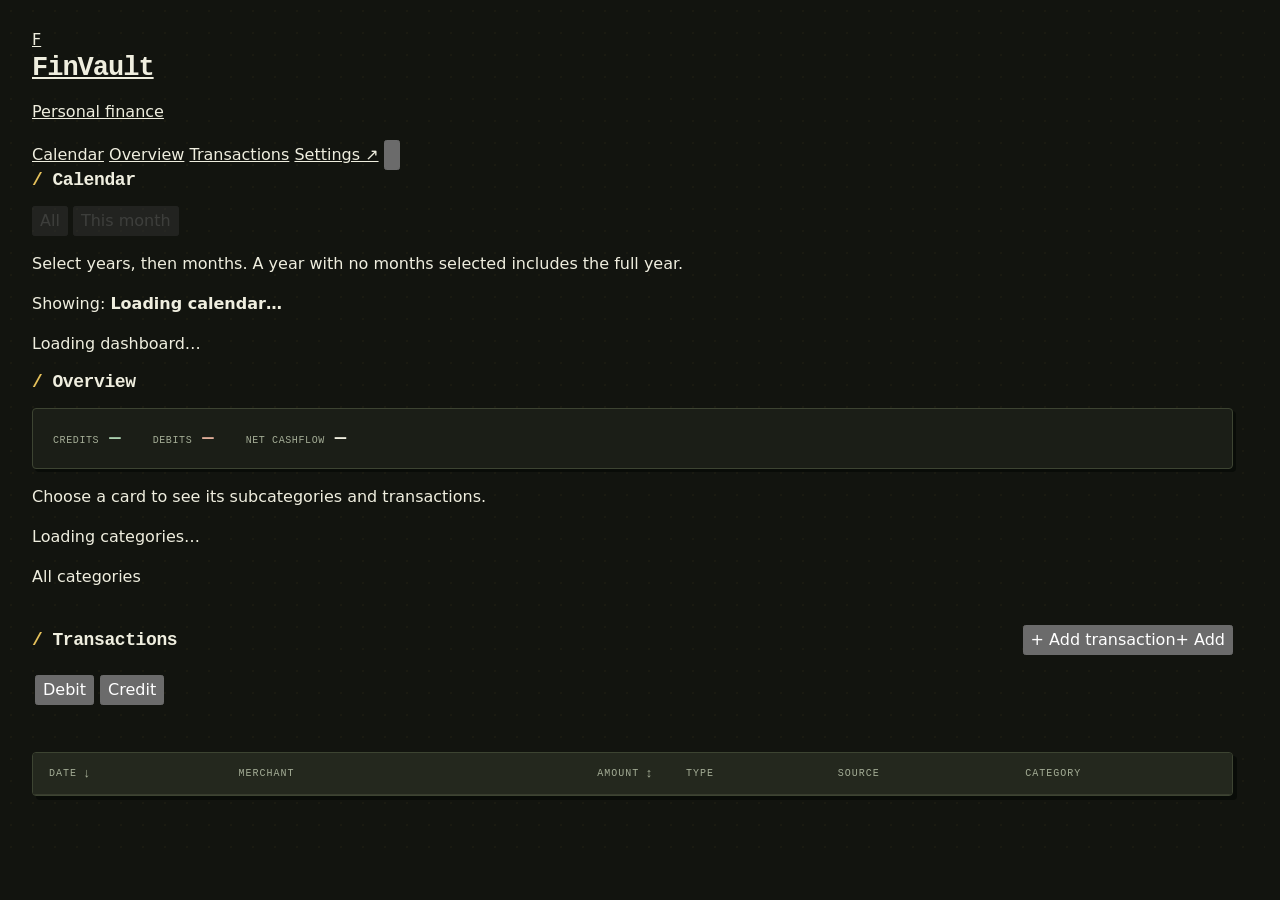
==== commit 19a61515: "Add manual transaction entry form to dashboard" ====
--- a/src/finvault/api/static/index.html
+++ b/src/finvault/api/static/index.html
@@ -8,6 +8,7 @@
     <link rel="stylesheet" href="/static/ui.css">
     <link rel="stylesheet" href="/static/summary-controls.css">
     <link rel="stylesheet" href="/static/analysis.css">
+    <link rel="stylesheet" href="/static/manual-entry.css">
     <style>
         :root {
             color-scheme: dark;
@@ -251,7 +252,9 @@
     <section class="transactions" aria-labelledby="transactions-heading">
         <div class="section-heading">
             <h2 id="transactions-heading">Transactions</h2>
+            <button type="button" id="add-transaction" class="period-button" aria-haspopup="dialog" aria-controls="manual-transaction-dialog" aria-label="Add transaction"><span class="manual-label-full">+ Add transaction</span><span class="manual-label-short" aria-hidden="true">+ Add</span></button>
         </div>
+        <p id="manual-transaction-feedback" class="manual-feedback" role="status" aria-live="polite"></p>
         <div class="transaction-filters" aria-label="Transaction filters">
             <div class="transaction-types" role="group" aria-label="Transaction type">
                 <button type="button" id="filter-debit" class="period-button" aria-pressed="false" aria-controls="transactions-table">Debit</button>
@@ -286,10 +289,61 @@
             </table>
         </div>
     </section>
+    <dialog id="manual-transaction-dialog" class="manual-dialog" aria-labelledby="manual-transaction-heading" aria-describedby="manual-transaction-help">
+        <form id="manual-transaction-form" novalidate>
+            <div class="manual-heading">
+                <h2 id="manual-transaction-heading">Add transaction</h2>
+                <p id="manual-transaction-help">Enter a transaction directly. No email is needed.</p>
+            </div>
+            <fieldset id="manual-transaction-fields" class="manual-fields">
+                <legend class="manual-sr-only">Transaction details</legend>
+                <div><label for="manual-amount">Amount (₹)</label><input id="manual-amount" name="amount" type="number" min="0.01" step="0.01" inputmode="decimal" required autocomplete="off"></div>
+                <div><label id="manual-type-label" for="manual-type">Type</label><select id="manual-type" name="transaction_type" aria-label="Transaction type"><option value="debit">Debit</option><option value="credit">Credit</option></select></div>
+                <div class="manual-wide"><label for="manual-merchant">Merchant / description</label><input id="manual-merchant" name="merchant" type="text" maxlength="200" required autocomplete="off"></div>
+                <div class="manual-date-field">
+                    <label for="manual-date-trigger">Date and time · IST</label>
+                    <input id="manual-date" name="transaction_date" type="hidden" hidden>
+                    <button id="manual-date-trigger" class="manual-date-trigger" type="button" aria-expanded="false" aria-controls="manual-calendar">
+                        <span id="manual-date-value">Choose date and time</span>
+                        <svg viewBox="0 0 24 24" width="16" height="16" fill="none" stroke="currentColor" stroke-width="1.5" aria-hidden="true"><rect x="3" y="5" width="18" height="16" rx="1"></rect><path d="M7 3v4m10-4v4M3 11h18"></path></svg>
+                    </button>
+                    <fieldset id="manual-calendar" class="manual-calendar" popover="manual" hidden disabled>
+                        <legend class="manual-sr-only">Choose date and time in IST</legend>
+                        <div class="manual-calendar-header">
+                            <button id="manual-calendar-previous" type="button" class="manual-calendar-nav" aria-label="Previous month">‹</button>
+                            <span id="manual-calendar-month" aria-live="polite"></span>
+                            <input id="manual-calendar-year" class="manual-calendar-year" type="number" min="1" max="9999" step="1" required aria-label="Calendar year" inputmode="numeric">
+                            <button id="manual-calendar-next" type="button" class="manual-calendar-nav" aria-label="Next month">›</button>
+                        </div>
+                        <div class="manual-calendar-weekdays" aria-hidden="true"><span>M</span><span>T</span><span>W</span><span>T</span><span>F</span><span>S</span><span>S</span></div>
+                        <div id="manual-calendar-days" class="manual-calendar-days" role="group" aria-label="Choose a date"></div>
+                        <div class="manual-calendar-time">
+                            <span>Time · IST<br><small>24-hour</small></span>
+                            <input id="manual-calendar-hour" type="number" min="0" max="23" step="1" required inputmode="numeric" aria-label="Hour (0 to 23)">
+                            <span aria-hidden="true">:</span>
+                            <input id="manual-calendar-minute" type="number" min="0" max="59" step="1" required inputmode="numeric" aria-label="Minute (0 to 59)">
+                        </div>
+                        <div class="manual-calendar-actions"><button id="manual-calendar-today" type="button" class="period-button">Today</button><button id="manual-calendar-done" type="button" class="period-button">Done</button></div>
+                    </fieldset>
+                </div>
+                <div><label id="manual-source-label" for="manual-source">Payment method</label><select id="manual-source" name="source" aria-label="Payment method"><option>Cash</option><option>UPI</option><option>Credit card</option><option>Debit card</option><option>Bank transfer</option><option>Other</option></select></div>
+                <div class="manual-wide"><label id="manual-category-label" for="manual-category">Category</label><select id="manual-category" name="category" aria-label="Transaction category"><option value="">Uncategorized</option></select></div>
+                <div><label for="manual-account">Account (optional)</label><input id="manual-account" name="account" type="text" maxlength="200" autocomplete="off"></div>
+                <div><label for="manual-reference">Reference (optional)</label><input id="manual-reference" name="reference" type="text" maxlength="200" autocomplete="off"></div>
+            </fieldset>
+            <p id="manual-entry-error" class="manual-entry-error" role="status" aria-live="polite"></p>
+            <div class="manual-footer">
+                <button id="manual-category-retry" type="button" class="period-button" hidden>Retry categories</button>
+                <button id="cancel-manual-transaction" type="button" class="period-button">Cancel</button>
+                <button id="save-manual-transaction" type="submit" class="period-button manual-save">Save transaction</button>
+            </div>
+        </form>
+    </dialog>
     <script src="/static/ui.js"></script>
     <script src="/static/summary-controls.js"></script>
     <script src="/static/category-picker.js"></script>
     <script src="/static/analysis.js"></script>
+    <script src="/static/manual-entry.js"></script>
     <script id="dashboard-script">
         "use strict";
 
@@ -762,6 +816,47 @@
                 }
             }
 
+            function manualEntryMessage(message) {
+                const restoreView = loadedTransactions !== null ? preserveTransactionViewport(document) : null;
+                document.getElementById("manual-transaction-feedback").textContent = message;
+                restoreView?.();
+            }
+
+            initializeManualEntry(document, {
+                async getCatalog() {
+                    const catalog = await fetchCategoryCatalog();
+                    categoryCatalog = catalog;
+                    categoryMenu.configure(catalog.groups, catalog.categoryGroups);
+                    return catalog;
+                },
+                onMessage: manualEntryMessage,
+                async onSaved(saved) {
+                    const years = await fetchJSON("/years");
+                    if (!picker) await loadYears();
+                    else {
+                        const orderedYears = [...new Set(years)].sort((a, b) => b - a);
+                        if (orderedYears.join() !== picker.selection.years.join()) {
+                            const restoreView = loadedTransactions !== null ? preserveTransactionViewport(document) : null;
+                            const selected = picker.selection.selected;
+                            picker = new PeriodPicker(document, years, () => {});
+                            picker.selection.selected = new Map([...selected]
+                                .filter(([year]) => orderedYears.includes(year))
+                                .map(([year, months]) => [year, new Set(months)]));
+                            picker.refresh();
+                            picker.onChange = () => refresh();
+                            restoreView?.();
+                        }
+                        await refresh({ preserveView: true });
+                    }
+                    if (status.classList.contains("error") || table.getAttribute("aria-busy") === "true") {
+                        throw new Error("Dashboard refresh incomplete");
+                    }
+                    const visible = loadedTransactions?.some(transaction => transaction.id === saved.id)
+                        && transactionFilters.apply(analysis.selection.apply([saved])).length > 0;
+                    manualEntryMessage(visible ? "Transaction saved." : "Transaction saved. It is outside the current filters.");
+                },
+            });
+
             return loadYears();
         }
 
